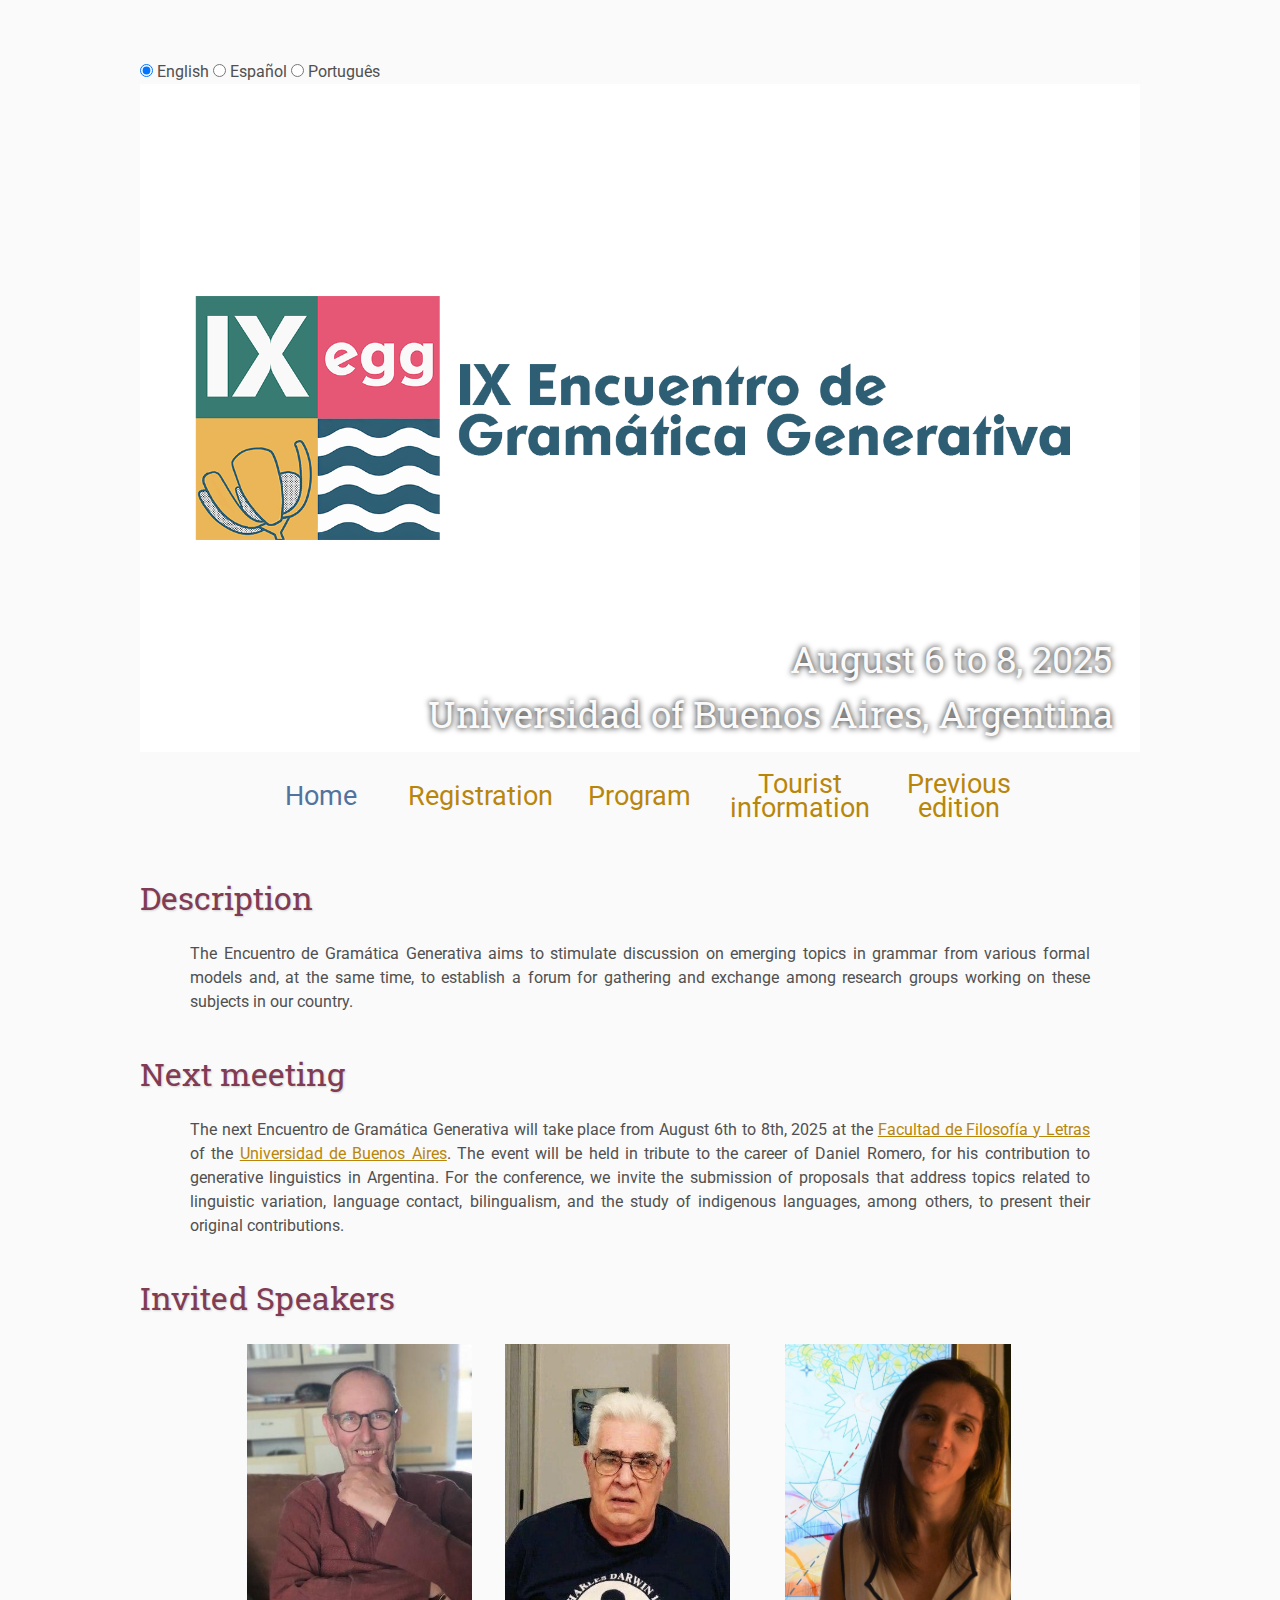
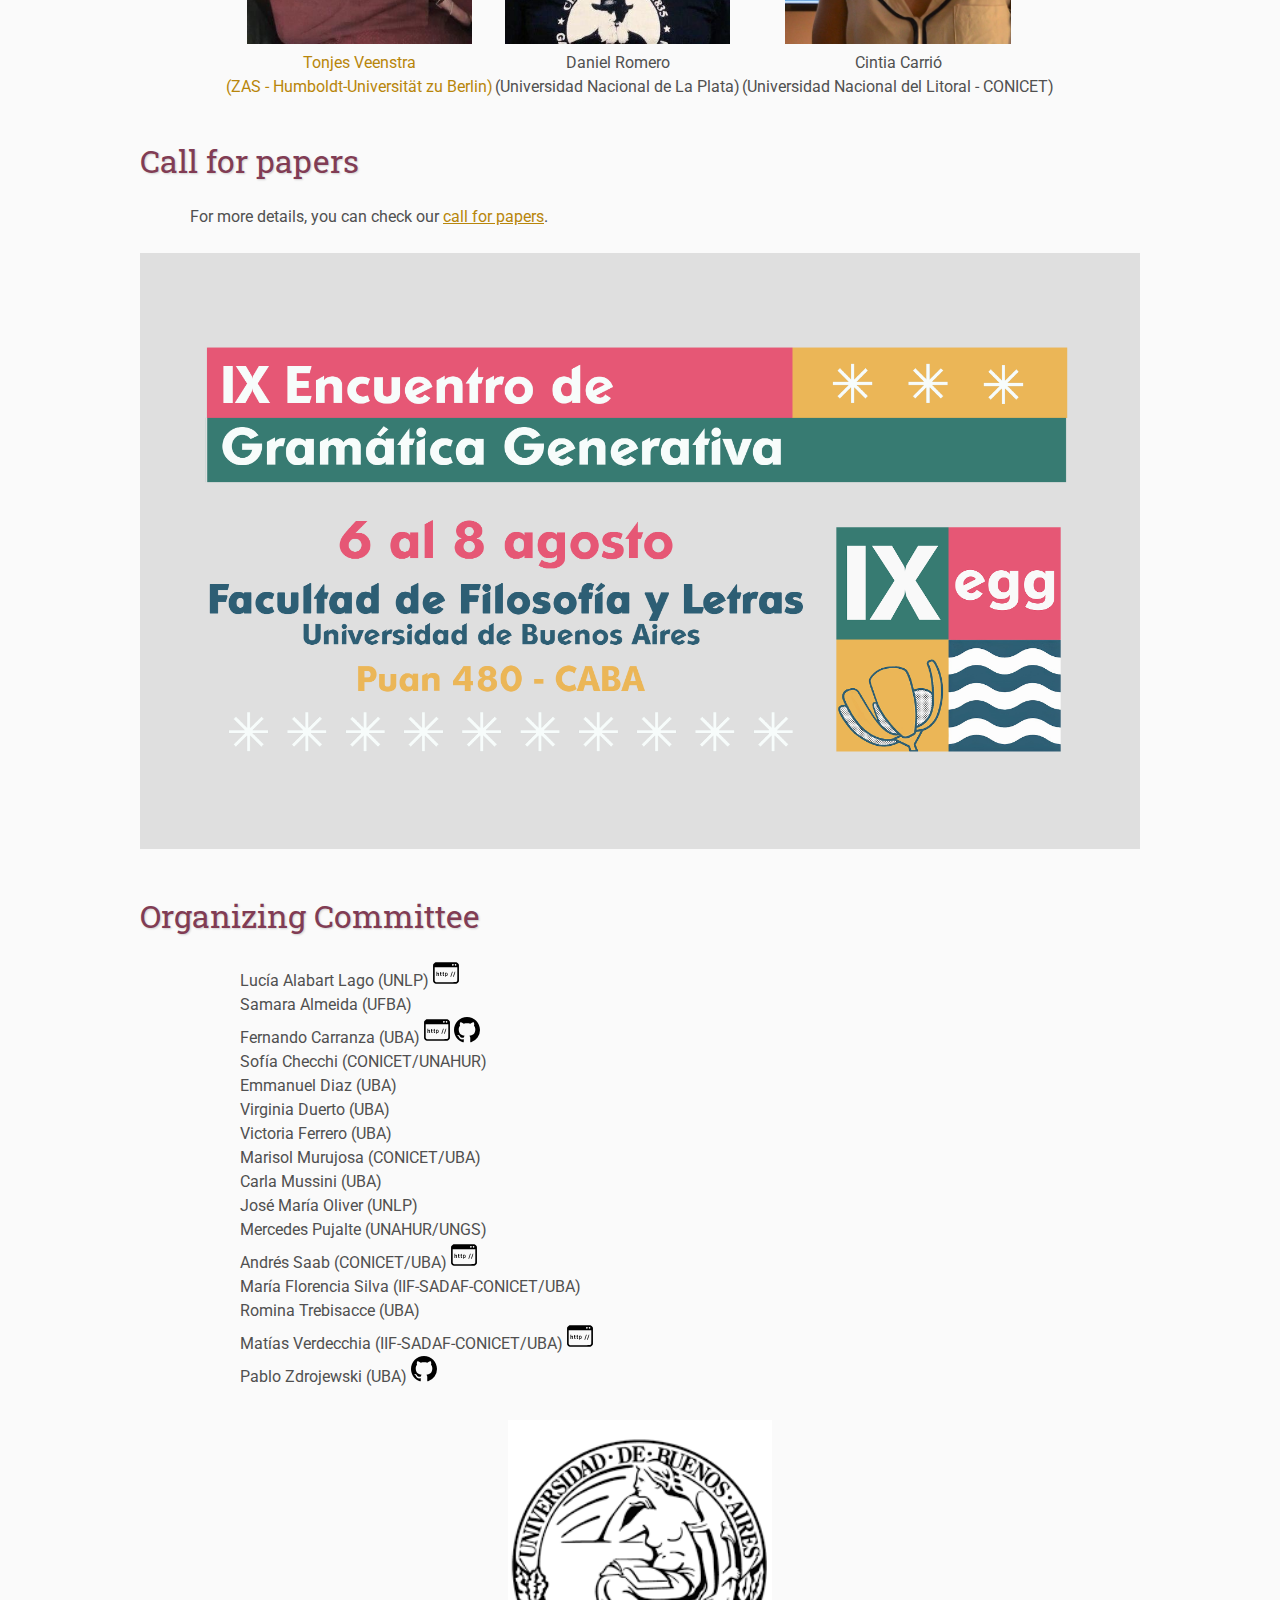
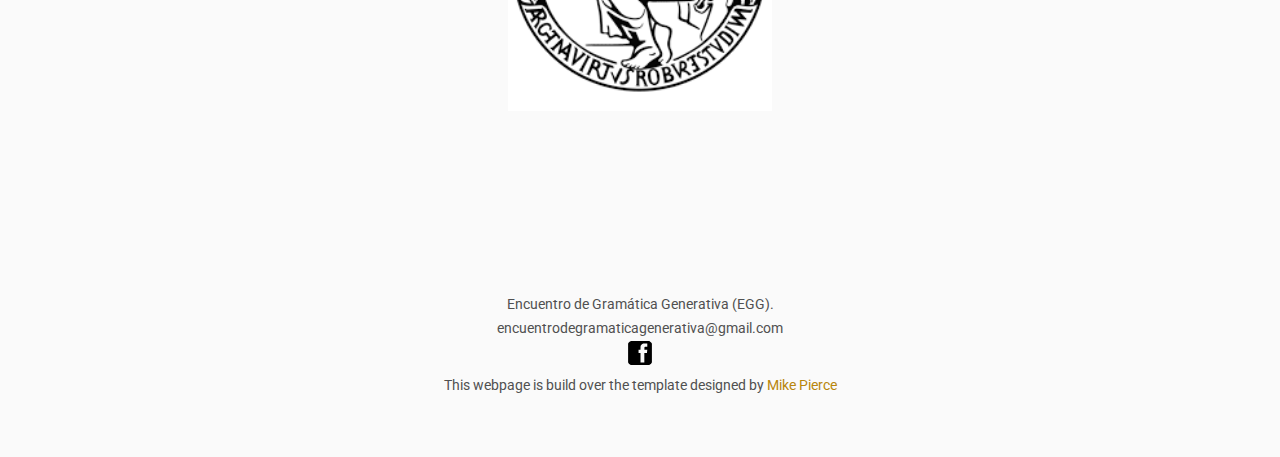
==== index.html @ 4060c9d3 "languages to css" ====
<!DOCTYPE html>
<html>

<head>
    <base href=".">
    <link rel="shortcut icon" type="image/png" href="images/2025-logosinfondo.svg"/>
    <link rel="stylesheet" type="text/css" media="all" href="assets/main.css"/>
    <meta name="description" content="Conference Template">
    <meta name="resource-type" content="document">
    <meta name="distribution" content="global">
    <meta name="KeyWords" content="Conference">

    <title>Encuentro de Gramática Generativa</title>
</head>

<body data-lang="en">

    <!-- Language selector -->
    <div>
        <label>
            <input type="radio" name="language" value="en" checked>
            English
        </label>
        <label>
            <input type="radio" name="language" value="es">
            Español
        </label>
                <label>
            <input type="radio" name="language" value="pt">
            Português
        </label>
    </div>

    <div class="banner">
        <img width=100%, height=auto src="images/2025-banner.png" alt="Conference Template Banner">
<!--        <div class="top-left">
            <span class="title1">Encuentro de Gramática Generativa</span> <span class="year">2025</span>
        </div>-->
        <div lang="es" class="bottom-right">
            Del 6 al 8 de Agosto de 2025 <br> Universidad de Buenos Aires, Argentina
        </div>
<div lang="en" class="bottom-right">
            August 6 to 8, 2025 <br> Universidad of Buenos Aires, Argentina</div>
                    <div lang="pt" class="bottom-right">
            De 6 a 8 de agosto de 2025 <br>Universidad de Buenos Aires, Argentina
        </div>
    </div>
        


    <table class="navigation">
        <tr>
            <td class="navigation">
                <a lang="en" class="current" title="Encuentro de Gramática Generativa" href="index.html">Home</a>
                <a lang="es" class="current" title="Encuentro de Gramática Generativa" href="index.html">Página<br> principal</a>
                <a lang="pt" class="current" title="Encuentro de Gramática Generativa" href="index.html">Página<br> inicial</a>
            </td>
            <td class="navigation">
                <a lang="en" href="registration/registration.html" title="Register for the Conference" href="registration" href="registration.html">Registration</a>
                <a lang="es" href="registration/registration.html" title="Inscripción al Encuentro" href="registration">Inscripción</a>
                <a lang="pt" href="registration/registration.html" title="Inscripción al Encuentro" href="registration">Cadastro</a>
            </td>
            <td class="navigation">
                <a lang="en" title="Program" href="program/2025-program.html">Program</a> 
                <a lang="es" title="Programa" href="program/2025-program.html">Programa</a> 
                <a lang="pt" title="Programa" href="program/2025-program.html">Programa</a> 
            </td>
            <td class="navigation">
                <a lang="en" title="Tourist information" href="directions/turisticinfo.html">Tourist<br> information</a>
                <a lang="es" title="Información turística" href="directions/turisticinfo.html">Información<br> turística</a>
                <a lang="pt" title="Información turística" href="directions/turisticinfo.html">Informação<br> turística</a>
            </td>
            <td class="navigation">
                <a lang="en" title="Previous edition" href="previous-editions/previous-editions.html">Previous<br> edition</a>
                <a lang="es" title="Ediciones previas" href="previous-editions/previous-editions.html">Ediciones<br> previas</a>
                <a lang="pt" title="Ediciones previas" href="previous-editions/previous-editions.html">Edições<br> anteriores</a>
            </td>
        </tr>
    </table>

<h1 data-i18n="welcome_message"></h1>
    <p data-i18n="about_us"></p>
    
    <h2 lang="en">Description</h2>
    <h2 lang="es">Descripción</h2>
    <h2 lang="pt">Descrição</h2>
    
    <p lang="es" align="justify">
        El principal objetivo del Encuentro de Gramática Generativa es estimular la discusión acerca de los temas salientes de la gramática desde distintos modelos formales y, a la vez, establecer un ámbito de encuentro e intercambio para los grupos de investigación sobre estos temas en nuestro país.
          </p>
    <p lang=en align="justify">
        The Encuentro de Gramática Generativa aims to stimulate discussion on emerging topics in grammar from various formal models and, at the same time, to establish a forum for gathering and exchange among research groups working on these subjects in our country. 
    </p>
    <p lang=pt align="justify">
    O principal objetivo do Encontro de Gramática Gerativa é estimular a discussão sobre os temas mais relevantes da gramática a partir de diferentes modelos formais e, ao mesmo tempo, estabelecer um espaço de encontro e intercâmbio para os grupos de pesquisa sobre esses temas em nosso país.

    </p>

    <h2 lang="en">Next meeting</h2>
    <h2 lang="es">Próximo encuentro</h2>
    <h2 lang="pt">Próximo encontro</h2>
    <p lang="es" align="justify">
        El próximo Encuentro de Gramática Generativa tendrá lugar entre el 6 y 8 de agosto de 2025 en la <a href="https://filo.uba.ar/" target="_blank">Facultad de Filosofía y Letras</a> de la <a href="https://www.uba.ar/" target="_blank">Universidad de Buenos Aires</a>. La edición se hará en homenaje a la trayectoria de Daniel Romero, por su aporte a la lingüística generativa en Argentina. Para la orasión, se convoca al envío de propuestas que se enmarquen en temas vinculados a la variación lingüística, el contacto lingüístico, el bilingüismo y el estudio de lenguas indígenas, entre otros, a presentar sus contribuciones originales.
    </p>
    <p lang=en align="justify">
        The next Encuentro de Gramática Generativa will take place from August 6th to 8th, 2025 at the <a href="https://filo.uba.ar/" target="_blank">Facultad de Filosofía y Letras</a> of the <a href="https://www.uba.ar/" target="_blank">Universidad de Buenos Aires</a>. The event will be held in tribute to the career of Daniel Romero, for his contribution to generative linguistics in Argentina. For the conference, we invite the submission of proposals that address topics related to linguistic variation, language contact, bilingualism, and the study of indigenous languages, among others, to present their original contributions. 
   </p>
    <p lang="pt" align="justify">
        O próximo Encontro de Gramática Gerativa será realizado de 6 a 8 de agosto de 2025 na <a href="https://filo.uba.ar/" target="_blank">Facultad de Filosofía y Letras</a> de la <a href="https://www.uba.ar/" target="_blank">Universidad de Buenos Aires</a>. A edição será realizada em homenagem à trajetória de Daniel Romero, por sua contribuição à linguística gerativa na Argentina. Para a conferência, convidamos ao envio de propostas que se enquadrem em temas relacionados à variação linguística, ao contato linguístico, ao bilinguismo e ao estudo de línguas indígenas, entre outros, para apresentar suas contribuições originais. </p>

    <h2 lang="en">Invited Speakers</h2>
    <h2 lang="es">Plenaristas invitados</h2>
    <h2 lang="pt">Oradores convidados</h2>

    <table class="sponsors">
        <tr>
            <td class="sponsor">
                <a href="https://www.leibniz-zas.de/en/people/details/veenstra-tonjes/tonjes-veenstra">
                    <img src="images/tonjesveenstra.jpg" alt="Tonjes Veenstra <br>(ZAS)"><br>Tonjes Veenstra <br>(ZAS - Humboldt-Universität zu Berlin)</a>
            </td>
            <td class="sponsor">
                <img src="images/danielromero.jpg" alt="Daniel Romero (Universidade Nacional de La Plata)"><br>Daniel Romero <br>(Universidad Nacional de La Plata)
            </td>
            <td class="sponsor">
                <img src="images/cintiacarrio.jpg" alt="Cintia Carrió (Universidad Nacional del Litoral)" ><br>Cintia Carrió <br>(Universidad Nacional del Litoral - CONICET)
            </td>
        </tr>
    </table>

    

    <h2 lang="en">Call for papers</h2>
    <h2 lang="es">Convocatoria abierta</h2>
    <h2 lang="pt">Convocatória aberta</h2>
    <p lang="es" align="justify">
Para más detalles, consultar nuestra <a href="registration/registration.html">convocatoria abierta</a>.
    </p>

    <p lang="pt" align="justify">Para mais detalhes, consulte nossa <a href="registration/registration.html">convocatória aberta</a></p>
    <p lang="en" align="justify">For more details, you can check our <a href="registration/registration.html">call for papers</a>.</p>

<img width=100%, height=auto src="images/2025-savethedate.png" alt="Conference Template Banner">

    <h2 lang="en">Organizing Committee</h2>
    <h2 lang="es">Comité organizador</h2>
    <h2 lang="pt">Comissão organizadora</h2>
    <p>

<ul class="lead">		
		<li align="justify">Lucía Alabart Lago (UNLP) <a href="https://www.memoria.fahce.unlp.edu.ar/perfiles/1449AlabartLagoL.html#:~:text=Curriculum%20abreviado%3A%20Luc%C3%ADa%20Alabart%20Lago,de%20dicha%20universidad%20desde%202015"><img src="images/webpage.svg" alt="" width="26" height="26" title="Página Web"></a></li>
		<li align="justify">Samara Almeida (UFBA)</li>  

<li align="justify">Fernando Carranza (UBA) <a href="https://sites.google.com/view/fernando-carranza/p%C3%A1gina-principal" target="_blank"><img src="images/webpage.svg" alt="" width="26" height="26" title="Página Web"></a>
                    <a href="https://github.com/fernandocar86" target="_blank"><img src="images/github.svg" alt="" width="26" height="26" title="GitHub"></a> </li>
                    		<li align="justify">Sofía Checchi (CONICET/UNAHUR)</li>
                    		<li align="justify">Emmanuel Diaz (UBA)</li>
                    		<li align="justify">Virginia Duerto (UBA)</li>
                    		<li align="justify">Victoria Ferrero (UBA)</li>
<!--		<li align="justify">Guadalupe Herrera (UBA - UNLP)</li>-->
<!--		<li align="justify">Carlos Muñoz Pérez (Universidad de Valdivia) <a href="https://voices.uchicago.edu/stigliano/" target="_blank"><img src="images/webpage.svg" alt="" width="26" height="26" title="Página Web"></a>
</li>-->
		<li align="justify">Marisol Murujosa (CONICET/UBA)</li>
<li align="justify">Carla Mussini (UBA)</li>
		<li align="justify">José María Oliver (UNLP)</li>
<li align="justify">Mercedes Pujalte (UNAHUR/UNGS)</li>
<li align="justify">Andrés Saab (CONICET/UBA) <a href="https://sites.google.com/view/andres-saab/p%C3%A1gina-principal/english" target="_blank"><img src="images/webpage.svg" alt="" width="26" height="26" title="Página Web"></a></li>

		<li align="justify">María Florencia Silva (IIF-SADAF-CONICET/UBA)</li>
<!--		<li align="justify">Laura Stigliano (The University of Chicago) <a href="https://voices.uchicago.edu/stigliano/" target="_blank"><img src="images/webpage.svg" alt="" width="26" height="26" title="Página Web"></a>
</li>-->
		<li align="justify">Romina Trebisacce (UBA)</li>
		<li align="justify">Matías Verdecchia (IIF-SADAF-CONICET/UBA) <a href="https://matiasverdecchia.netlify.app/" target="_blank"><img src="images/webpage.svg" alt="" width="26" height="26" title="Página Web"></a></li>
		<li align="justify">Pablo Zdrojewski (UBA) <a href="https://github.com/pablozd" target="_blank"><img src="images/github.svg" alt="" width="26" height="26" title="GitHub"></a> </li>
</ul>

    </p>
    <table class="sponsors">
        <tr>
            <td class="sponsor">
            </td>
            <td class="sponsor">
                <a href="https://filo.uba.ar/">
                    <img width=5%, height=auto src="images/uba.png" alt="First Sponsor Name">
                </a>
            </td>
            <td class="sponsor">
            </td>
        </tr>
    </table>

  <footer lang="es">
    Encuentro de Gramática Generativa (EGG)<br>
    encuentrodegramaticagenerativa@gmail.com
    <br>
<a href="https://www.facebook.com/EncuentroGG?locale=es_LA" target="_blank"><img src="images/facebook-logo.svg" alt="" width="26" height="26" title="Facebook"></a> 
<br>
<!--
<a href="https://www.instagram.com/elbalinguistics/" target="_blank"><img src="images/instagram-logo.svg" alt="" width="26" height="26" title="Instagram"></a>
<br>
-->
Este sitio está construido por sobre la plantilla diseñada por <a href="https://github.com/mikepierce">Mike Pierce</a>
  </footer>

  <footer lang="pt">
    Encuentro de Gramática Generativa (EGG)<br>
    encuentrodegramaticagenerativa@gmail.com
    <br>
<a href="https://www.facebook.com/EncuentroGG?locale=es_LA" target="_blank"><img src="images/facebook-logo.svg" alt="" width="26" height="26" title="Facebook"></a> 
<br>
<!--
<a href="https://www.instagram.com/elbalinguistics/" target="_blank"><img src="images/instagram-logo.svg" alt="" width="26" height="26" title="Instagram"></a>
<br>
-->
Este site foi construído com base no modelo desenvolvido por <a href="https://github.com/mikepierce">Mike Pierce</a>
  </footer>
  
      <footer lang="en">
    Encuentro de Gramática Generativa (EGG).
    <br>
    encuentrodegramaticagenerativa@gmail.com
    <br>
<a href="https://www.facebook.com/EncuentroGG?locale=es_LA" target="_blank"><img src="images/facebook-logo.svg" alt="" width="26" height="26" title="Facebook"></a> 
<br>
        This webpage is build over the template designed by <a href="https://github.com/mikepierce">Mike Pierce</a>

    </footer>

<script>
        // Language switching functionality
        document.querySelectorAll('input[name="language"]').forEach(radio => {
            radio.addEventListener('change', function() {
                document.body.setAttribute('data-lang', this.value);
                
                // Optional: Store language preference in localStorage
                localStorage.setItem('preferredLanguage', this.value);
            });
        });

        // Check for saved language preference on page load
        document.addEventListener('DOMContentLoaded', () => {
            const savedLanguage = localStorage.getItem('preferredLanguage');
            if (savedLanguage) {
                document.querySelector(`input[name="language"][value="${savedLanguage}"]`).checked = true;
                document.body.setAttribute('data-lang', savedLanguage);
            }
        });
    </script>
</body>


</html>
---- assets/main.css ----
/* main.css */

/* These are the colors and fonts used throughout the webpage.
 * I've listed them here so that a user may easily
 * do a search-and-replace for these to change the site theme.
 *   'Roboto',sans-serif; Font for the title text
 *   'Roboto-Slab',serif; Font for the body text 
 *   #fafafa; Background color of the site
 *   #505050; Foreground (text) color of the site
 *   #52739e; Navy, "Template" in the logo, current page in navigation, special titles in the Program
 *   #b2132e; Reddish, "Conference" in the logo, hover color for links
 *   #813c54; Heading color, titles in the Program
 *   #b8860b; Dark Goldenrod, color for links
 */

@import url('https://fonts.googleapis.com/css?family=Roboto%7CRoboto+Slab');

*{
    border:0;
    font:inherit;
    font-size:1em;
    margin:0;
    padding:0;
    vertical-align:baseline;
}

body{
    background-color: #fafafa;
    background-size: cover;
    background-attachment: fixed;
    color: #505050; 
    text-align:justify;
    font-family:'Roboto',sans-serif;
    font-size:1em;
    line-height:1.5em;
    margin: 60px auto;
    width: 1000px;
}

a{color: #b8860b; text-decoration:none;}
a.current{color: #52739e;}
a.current:hover{color: #e82945;}
a:hover{color: #b2132e;}
a:active{color: #e82945;}
h1,h2,h3,h4{clear:justify; color: #813c54; margin:1.5em 0em 1em 0em; font-family:'Roboto Slab',serif; text-shadow: 1px 1px 2px #d0d0d0;}
h1{font-size:2.67em;}
h2{font-size:2.00em;}
h3{font-size:1.67em;}
h4{font-size:1.33em;}
p{list-style:none; margin:24px auto 24px auto; padding:0px; width:900px; text-align:justify;}
li a, p a {text-decoration:underline; text-decoration-color:#b8860b;}
ul{list-style:none; margin:24px auto 24px auto; padding:0px; width:800px; text-align:justify;}
ul li{list-style:none; margin:0px auto 0px auto; padding:0px; text-align:left;}
i,em{font-style:italic;}
b,strong{font-weight:bold;}
sup{
    vertical-align: super;
    font-size: 0.8em;
    line-height: 0;
}
sub{
    vertical-align: sub;
    font-size: 0.8em;
    line-height: 0;
}
table{
    width: 1000px;
    margin: 12px auto 24px auto;
    float: center;
    /* UNCOMMENT THIS FOR DEBUGGING THE ALIGNMENT */
    /*border: 1px solid black;*/
}
th,td{
    text-align: left;
    /* UNCOMMENT THIS FOR DEBUGGING THE ALIGNMENT */
    /*border: 1px solid black;*/
}

/* Website Banner */
.banner {position: relative; font-family:'Roboto Slab',serif;}
.top-left {font-size:5.33em; color: #505050; background: #fafafa; text-align: center; width: 1000px; height: 67px; position: absolute; padding: 36px 0 0 0; top: 0px;}
.bottom-right {font-size:2.33em; color: #fafafa; line-height: 1.5em; width: auto; height: 100px; padding: 0px 27px 27px 0px; text-align: right; position: absolute; bottom: 0px; right: 0px; text-shadow: 0px 0px 6px #000000;}

/* Conference Title Logo */
.title1{color: #b2132e; font-size:1em; line-height:normal; text-shadow: 1px 1px 3px #c0c0c0;} 
.title2{color: #52739e; text-shadow: 1px 1px 3px #c0c0c0;}
.year{color: #505050; font-size:0.67em; font-weight: lighter;}

/* Navigation Links (Home, Registration, etc) */
table.navigation{width:800px;}
td.navigation{font-size:1.67em; white-space:nowrap; width:20%; text-align:center; vertical-align:middle; padding:0px 0px 0px 0px}

/* Sponsor Images */
/*table.sponsors{width:800px;}
td.sponsor{white-space:nowrap; width:33%; text-align:center; vertical-align:middle; padding:0px 0px 0px 0px;}
td.sponsor img{width: 100%}/*
/* Sponsor Images */
table.sponsors {
    width: 800px;
}

td.sponsor {
    white-space: nowrap; 
    width: 33%; 
    text-align: center; 
    vertical-align: middle; 
    padding: 0px;
}

td.sponsor img {
    width: 100%; 
    height: 300px;  /* Set a fixed height */
    object-fit: contain;  /* Maintains aspect ratio while fitting within the fixed height */
    max-width: 100%;  /* Ensures image doesn't exceed column width */
}
/* The Table on the Program Page */
td.room{padding: 4px 12px 4px 4px; width: 90%; vertical-align:bottom; font-size:1.67em; color: #52739e; height:32px;}
td.date{white-space:nowrap; width:130px; text-align:right; vertical-align:top; padding:4px 16px 0px 0px;}
td.title{padding: 4px 12px 4px 4px; width: 90%; vertical-align:top; font-size:1.5em; color: #813c54; height:32px; font-family:'Roboto Slab',serif; text-shadow: 1px 1px 2px #d0d0d0; }
td.title-special{padding: 4px 12px 4px 4px; width: 90%; vertical-align:top; font-size:1.67em; color: #52739e; height:32px; font-family:'Roboto Slab',serif; text-shadow: 1px 1px 2px #d0d0d0;}
td.speaker{padding: 4px 12px 4px 4px; font-style: italic; font-size:1em; max-height:999999px}
td.abstract{padding: 4px 12px 12px 4px; font-size:1em; max-height:999999px}
td.abstract img{display: block; margin: 4px auto 8px auto}
table.plenary{padding-top: 8px; background: #ffffff;}

/* Registration and Directions iframes and Images */
iframe.registration{display:block; margin:1em auto 2em auto; width:700px; height:1400px; border:none;}
iframe.directions{display:block; margin:1em auto 2em auto; width:800px; height:400px; border:none;}
img.center{display:block; width:67%; margin:1em auto 2em auto;}

/* Flyer Images */
table.flyers{width:800px;}
td.flyer{white-space:nowrap; width:50%; text-align:center; vertical-align:middle; padding:0px 0px 0px 0px;}
td.sponsor img{width: 100%}

footer{font-size:0.875em; margin-top:12em; text-align:center;}

/* My hacky way of making the site mobile-friendly */
@media only screen and (max-width: 1100px) {
    h2{font-size:3.00em;}
    p{font-size:1.5em; line-height:1.5em;}
    th,td,tr{font-size:1.5em; line-height:1.5em;}
    td.date{font-size:1em; padding-top:0.5em;}
    td.navigation{font-size:1.5em; padding:0px 20px 0px 20px;}
    table.footer{font-size:0.33em;}
}

        /* Hide elements not matching the selected language */
body[data-lang="pt"] [lang="pt"],
body[data-lang="en"] [lang="en"],
body[data-lang="es"] [lang="es"] {
    display: block;
}

body[data-lang="pt"] [lang="en"],
body[data-lang="pt"] [lang="es"],
body[data-lang="en"] [lang="pt"],
body[data-lang="en"] [lang="es"],
body[data-lang="es"] [lang="pt"],
body[data-lang="es"] [lang="en"] {
    display: none;
}
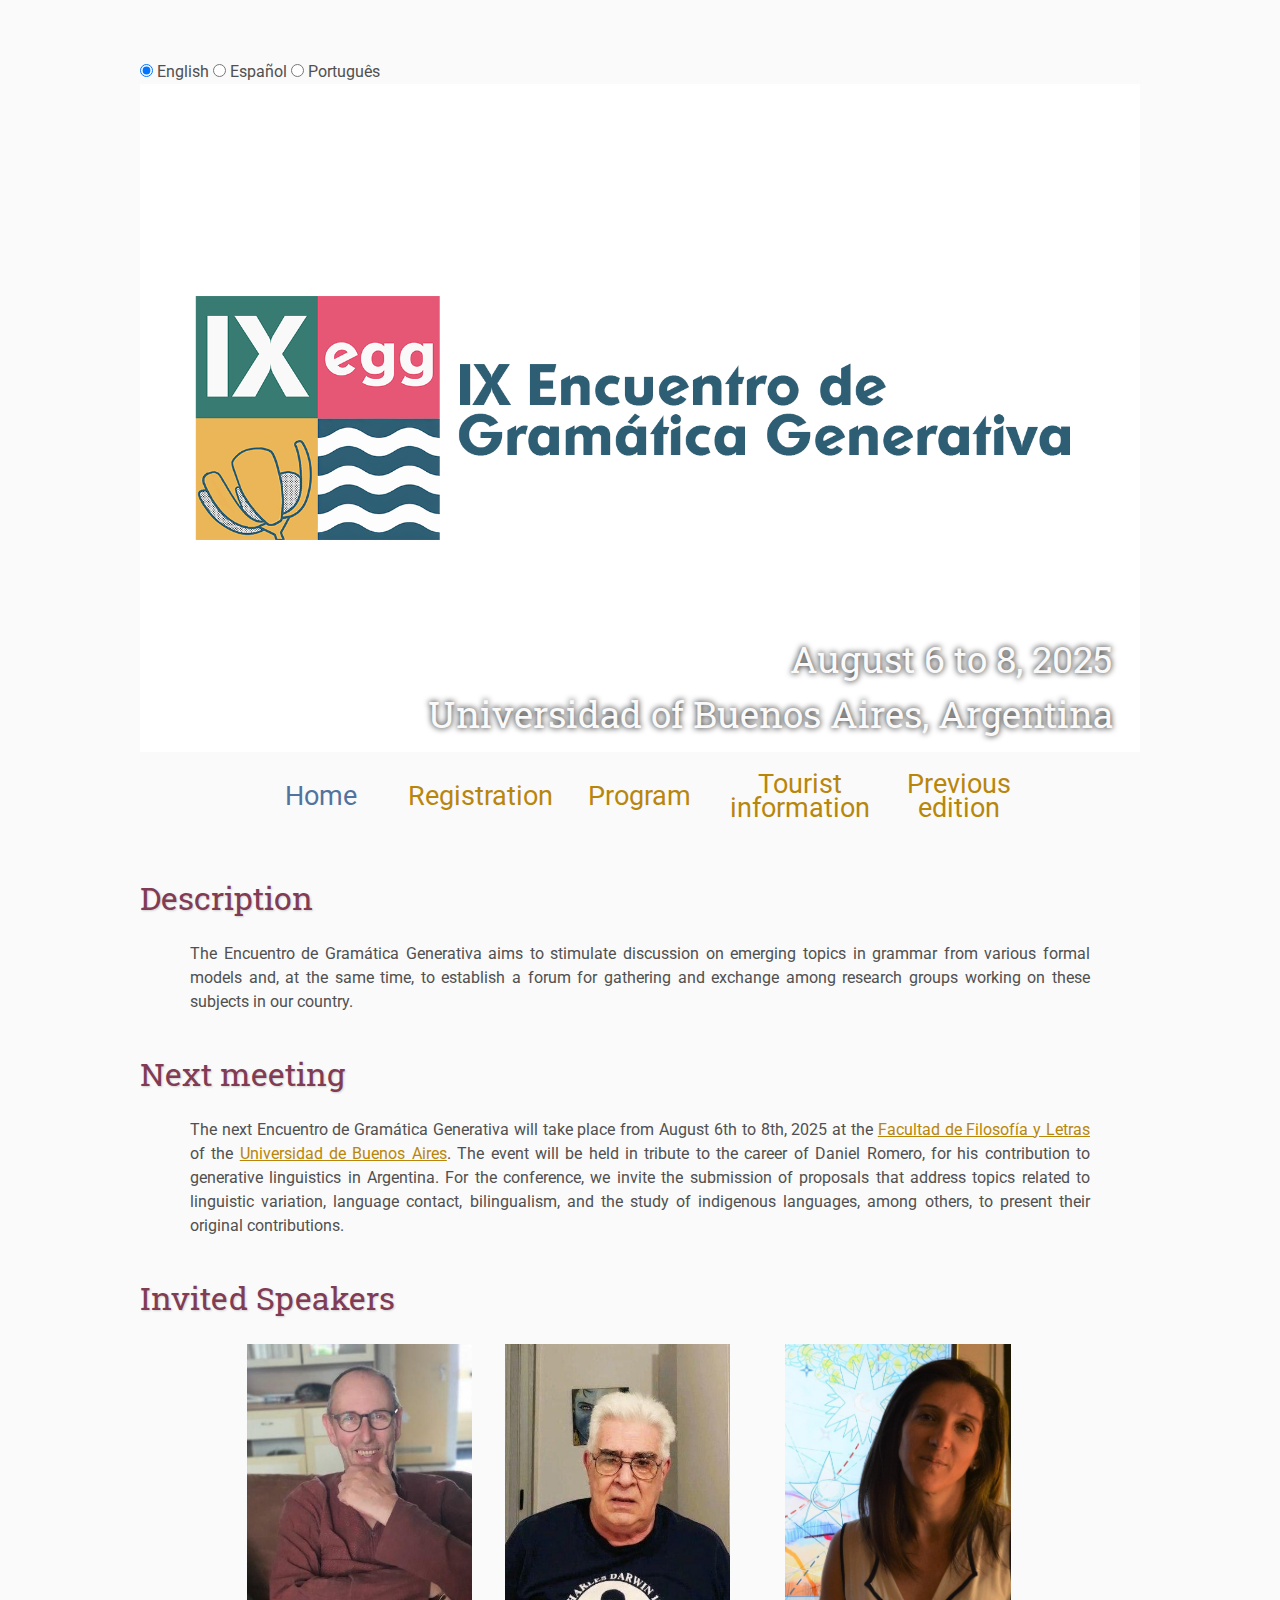
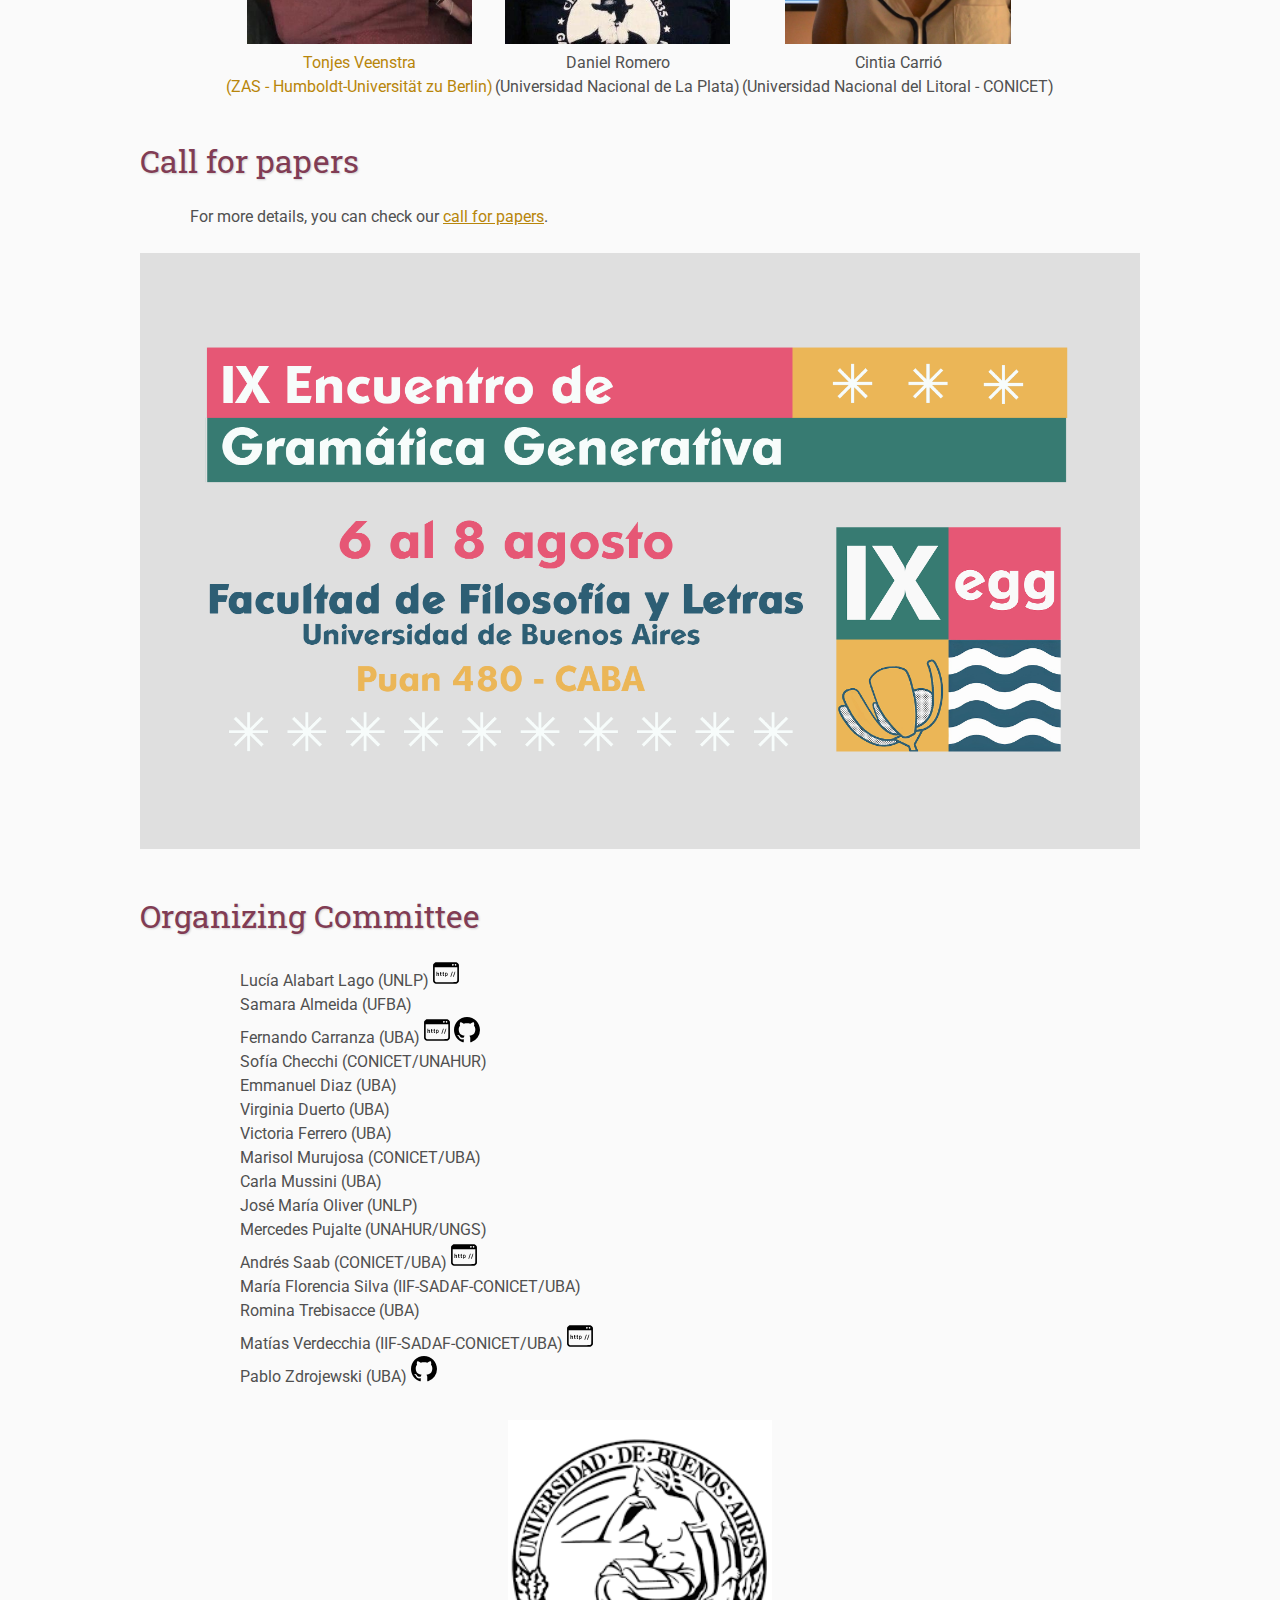
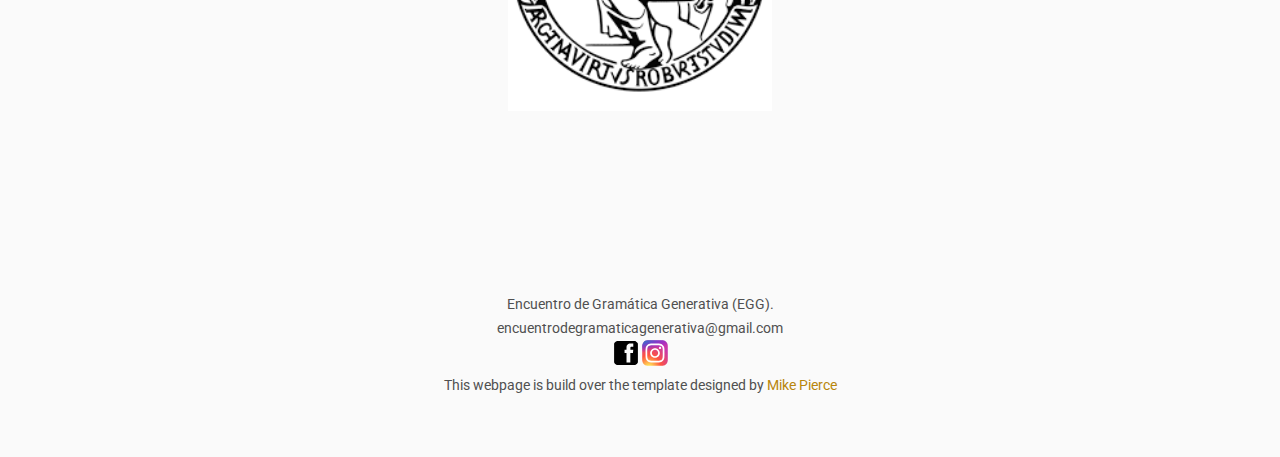
==== commit 0c7aca98: "bug in footer" ====
--- a/index.html
+++ b/index.html
@@ -100,7 +100,7 @@
     <h2 lang="es">Próximo encuentro</h2>
     <h2 lang="pt">Próximo encontro</h2>
     <p lang="es" align="justify">
-        El próximo Encuentro de Gramática Generativa tendrá lugar entre el 6 y 8 de agosto de 2025 en la <a href="https://filo.uba.ar/" target="_blank">Facultad de Filosofía y Letras</a> de la <a href="https://www.uba.ar/" target="_blank">Universidad de Buenos Aires</a>. La edición se hará en homenaje a la trayectoria de Daniel Romero, por su aporte a la lingüística generativa en Argentina. Para la orasión, se convoca al envío de propuestas que se enmarquen en temas vinculados a la variación lingüística, el contacto lingüístico, el bilingüismo y el estudio de lenguas indígenas, entre otros, a presentar sus contribuciones originales.
+        El próximo Encuentro de Gramática Generativa tendrá lugar entre el 6 y 8 de agosto de 2025 en la <a href="https://filo.uba.ar/" target="_blank">Facultad de Filosofía y Letras</a> de la <a href="https://www.uba.ar/" target="_blank">Universidad de Buenos Aires</a>. La edición se hará en homenaje a la trayectoria de Daniel Romero, por su aporte a la lingüística generativa en Argentina. Para la ocasión, se convoca al envío de propuestas que se enmarquen en temas vinculados a la variación lingüística, el contacto lingüístico, el bilingüismo y el estudio de lenguas indígenas, entre otros, a presentar sus contribuciones originales.
     </p>
     <p lang=en align="justify">
         The next Encuentro de Gramática Generativa will take place from August 6th to 8th, 2025 at the <a href="https://filo.uba.ar/" target="_blank">Facultad de Filosofía y Letras</a> of the <a href="https://www.uba.ar/" target="_blank">Universidad de Buenos Aires</a>. The event will be held in tribute to the career of Daniel Romero, for his contribution to generative linguistics in Argentina. For the conference, we invite the submission of proposals that address topics related to linguistic variation, language contact, bilingualism, and the study of indigenous languages, among others, to present their original contributions. 
@@ -193,11 +193,7 @@
     encuentrodegramaticagenerativa@gmail.com
     <br>
 <a href="https://www.facebook.com/EncuentroGG?locale=es_LA" target="_blank"><img src="images/facebook-logo.svg" alt="" width="26" height="26" title="Facebook"></a> 
-<br>
-<!--
-<a href="https://www.instagram.com/elbalinguistics/" target="_blank"><img src="images/instagram-logo.svg" alt="" width="26" height="26" title="Instagram"></a>
-<br>
--->
+<a href="https://www.instagram.com/encuentrodegramaticagenerativa/" target="_blank"><img src="images/instagram-logo.svg" alt="" width="26" height="26" title="Instagram"></a>
 Este sitio está construido por sobre la plantilla diseñada por <a href="https://github.com/mikepierce">Mike Pierce</a>
   </footer>
 
@@ -206,11 +202,8 @@
     encuentrodegramaticagenerativa@gmail.com
     <br>
 <a href="https://www.facebook.com/EncuentroGG?locale=es_LA" target="_blank"><img src="images/facebook-logo.svg" alt="" width="26" height="26" title="Facebook"></a> 
+<a href="https://www.instagram.com/encuentrodegramaticagenerativa/" target="_blank"><img src="images/instagram-logo.svg" alt="" width="26" height="26" title="Instagram"></a>
 <br>
-<!--
-<a href="https://www.instagram.com/elbalinguistics/" target="_blank"><img src="images/instagram-logo.svg" alt="" width="26" height="26" title="Instagram"></a>
-<br>
--->
 Este site foi construído com base no modelo desenvolvido por <a href="https://github.com/mikepierce">Mike Pierce</a>
   </footer>
   
@@ -220,6 +213,7 @@
     encuentrodegramaticagenerativa@gmail.com
     <br>
 <a href="https://www.facebook.com/EncuentroGG?locale=es_LA" target="_blank"><img src="images/facebook-logo.svg" alt="" width="26" height="26" title="Facebook"></a> 
+<a href="https://www.instagram.com/encuentrodegramaticagenerativa/" target="_blank"><img src="images/instagram-logo.svg" alt="" width="26" height="26" title="Instagram"></a>
 <br>
         This webpage is build over the template designed by <a href="https://github.com/mikepierce">Mike Pierce</a>
 
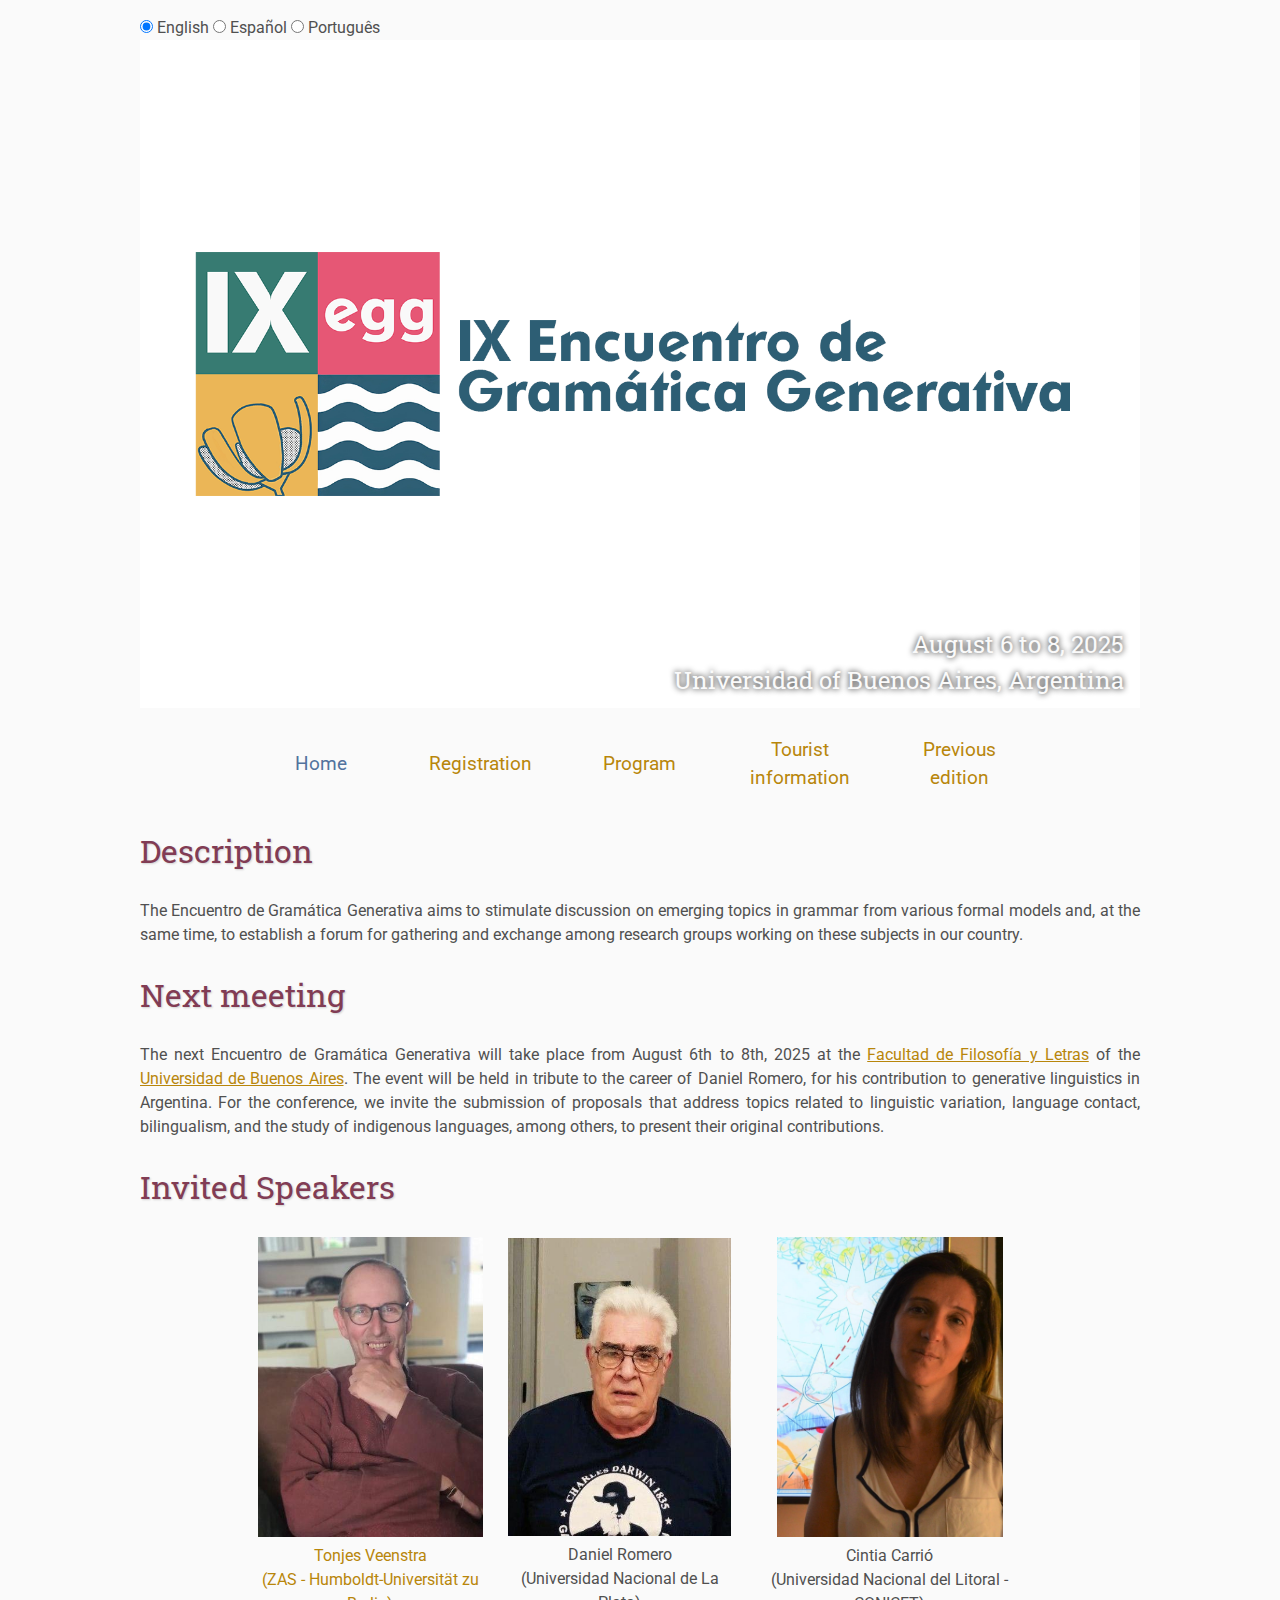
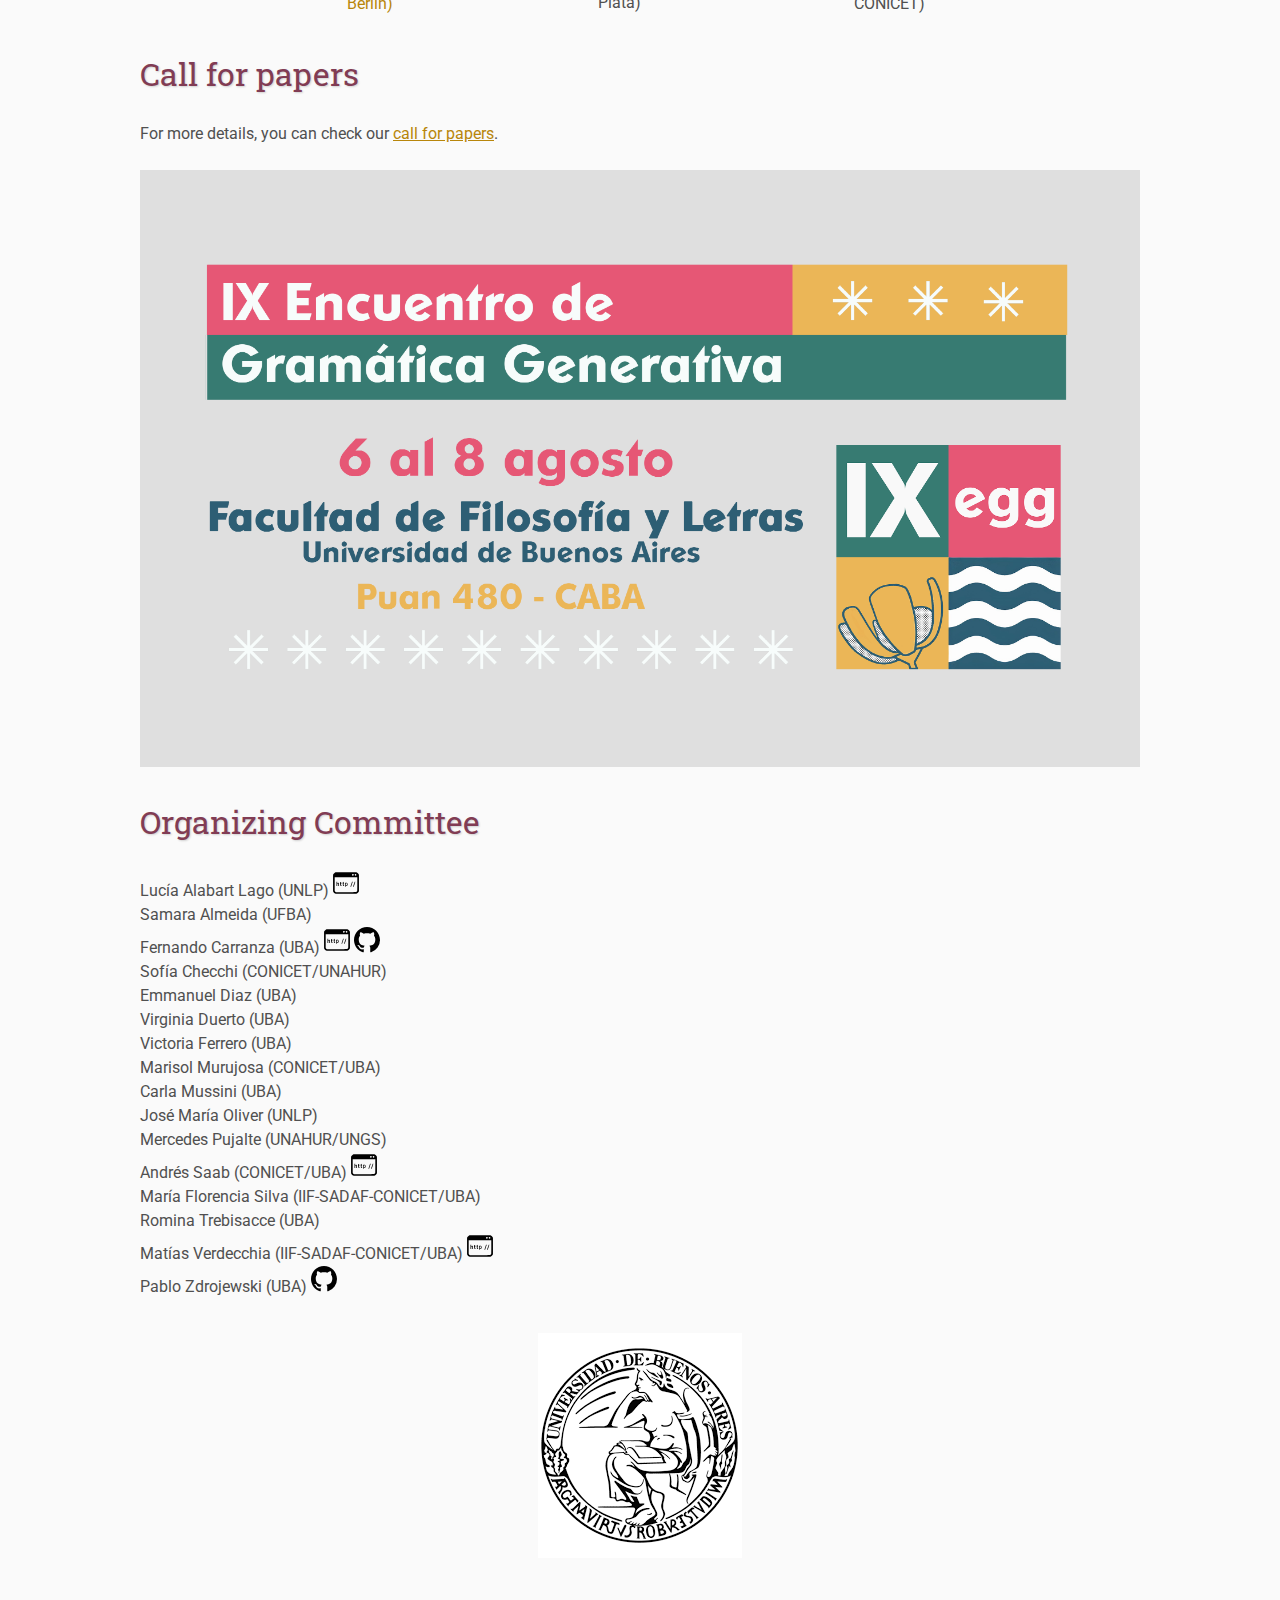
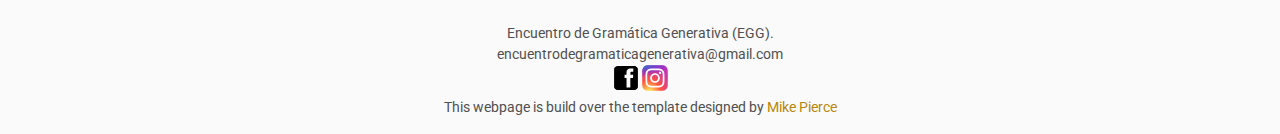
==== commit 0c94397b: "test for multidevice visualization" ====
--- a/index.html
+++ b/index.html
@@ -4,7 +4,7 @@
 <head>
     <base href=".">
     <link rel="shortcut icon" type="image/png" href="images/2025-logosinfondo.svg"/>
-    <link rel="stylesheet" type="text/css" media="all" href="assets/main.css"/>
+    <link rel="stylesheet" type="text/css" media="all" href="assets/alternative.css"/>
     <meta name="description" content="Conference Template">
     <meta name="resource-type" content="document">
     <meta name="distribution" content="global">
--- a/assets/alternative.css
+++ b/assets/alternative.css
@@ -0,0 +1,416 @@
+/* main.css */
+
+/* These are the colors and fonts used throughout the webpage.
+ * I've listed them here so that a user may easily
+ * do a search-and-replace for these to change the site theme.
+ *   'Roboto',sans-serif; Font for the title text
+ *   'Roboto-Slab',serif; Font for the body text 
+ *   #fafafa; Background color of the site
+ *   #505050; Foreground (text) color of the site
+ *   #52739e; Navy, "Template" in the logo, current page in navigation, special titles in the Program
+ *   #b2132e; Reddish, "Conference" in the logo, hover color for links
+ *   #813c54; Heading color, titles in the Program
+ *   #b8860b; Dark Goldenrod, color for links
+ */
+
+
+
+
+/* --- Imports and Reset --- */
+
+@import url('https://fonts.googleapis.com/css?family=Roboto%7CRoboto+Slab');
+
+* {
+    box-sizing: border-box; /* CRUCIAL: Include padding and border in element's total width/height */
+    border: 0;
+    font: inherit;
+    font-size: 100%; /* Use relative units, easier to scale */
+    margin: 0;
+    padding: 0;
+    vertical-align: baseline;
+}
+
+/* --- Base Styles (Mobile-First) --- */
+
+body {
+    background-color: #fafafa;
+    background-size: cover;  /* This is fine, but be mindful of large background images */
+    background-attachment: fixed; /* Consider removing this for performance on mobile */
+    color: #505050;
+    text-align: justify;
+    font-family: 'Roboto', sans-serif;
+    font-size: 1rem; /* Use rem for font sizes, relative to root */
+    line-height: 1.5;
+    margin: 1rem auto; /* Responsive margin */
+    width: 95%;       /* Responsive width: start with almost full width */
+    max-width: 1000px; /* Maximum width for larger screens */
+}
+
+a {
+    color: #b8860b;
+    text-decoration: none;
+}
+
+a.current {
+    color: #52739e;
+}
+
+a.current:hover {
+    color: #e82945;
+}
+
+a:hover {
+    color: #b2132e;
+}
+
+a:active {
+    color: #e82945;
+}
+
+h1, h2, h3, h4 {
+    clear: both; /* Use both, not just justify */
+    color: #813c54;
+    margin: 1.5rem 0 1rem 0;
+    font-family: 'Roboto Slab', serif;
+    text-shadow: 1px 1px 2px #d0d0d0;
+}
+
+h1 {
+    font-size: 2.67rem;
+}  /* rem is relative to root font-size */
+
+h2 {
+    font-size: 2rem;
+}
+
+h3 {
+    font-size: 1.67rem;
+}
+
+h4 {
+    font-size: 1.33rem;
+}
+
+p {
+    list-style: none;
+    margin: 1.5rem auto; /* Use rem for margins */
+    padding: 0;
+     /* Fluid width */
+    text-align: justify;
+}
+
+li a, p a {
+    text-decoration: underline;
+    text-decoration-color: #b8860b;
+}
+
+ul {
+    list-style: none;
+    margin: 1.5rem auto;
+    padding: 0;
+    /* Fluid width */
+    text-align: justify;
+}
+
+ul li {
+    list-style: none;
+    margin: 0 auto;
+    padding: 0;
+    text-align: left;
+}
+
+i, em {
+    font-style: italic;
+}
+
+b, strong {
+    font-weight: bold;
+}
+
+sup {
+    vertical-align: super;
+    font-size: 0.8em;  /* Keep these as em */
+    line-height: 0;
+}
+
+sub {
+    vertical-align: sub;
+    font-size: 0.8em;
+    line-height: 0;
+}
+
+table {
+    width: 100%;  /* Make tables full width by default */
+    margin: 0.75rem auto 1.5rem auto; /* Responsive margins */
+    /* float: center;  Remove this, it's not valid CSS */
+    /* border: 1px solid black;  Keep commented out */
+}
+
+th, td {
+    text-align: left;
+    /* border: 1px solid black; Keep commented out */
+    padding: 0.5rem; /* Add some padding to table cells */
+}
+
+
+/* --- Specific Element Styles --- */
+
+/* Website Banner */
+.banner {
+    position: relative;
+    font-family: 'Roboto Slab', serif;
+    /*Consider set a max-width to the banner, if necessary */
+}
+
+.top-left {
+    font-size: 3rem; /* Reduce size for mobile */
+    color: #505050;
+    background: #fafafa;
+    text-align: center;
+    width: 100%; /* Full width */
+    padding: 1rem 0; /* Responsive padding */
+    position: absolute; /*Consider other kind of position */
+    top: 0;
+    left: 0; /* Ensure it covers the full width */
+}
+
+.bottom-right {
+    font-size: 1.5rem; /* Reduce size for mobile */
+    color: #fafafa;
+    line-height: 1.5;
+    width: auto;
+    padding: 0 1rem 1rem 0; /* Responsive padding */
+    text-align: right;
+    position: absolute;  /*Consider other kind of position */
+    bottom: 0;
+    right: 0;
+    text-shadow: 0px 0px 6px #000000;
+}
+
+/* Conference Title Logo */
+.title1 {
+    color: #b2132e;
+    font-size: 1em;  /* Keep these relative, they'll scale with the body */
+    line-height: normal;
+    text-shadow: 1px 1px 3px #c0c0c0;
+}
+
+.title2 {
+    color: #52739e;
+    text-shadow: 1px 1px 3px #c0c0c0;
+}
+
+.year {
+    color: #505050;
+    font-size: 0.67em;
+    font-weight: lighter;
+}
+
+/* Navigation Links (Home, Registration, etc) */
+table.navigation {
+    width: 90%; /* Responsive width */
+    max-width: 800px; /* Maximum width */
+}
+
+td.navigation {
+    font-size: 1.2rem; /* Reduce size */
+    white-space: nowrap;
+    width: 20%;  /* This will likely need flexbox or grid */
+    text-align: center;
+    vertical-align: middle;
+    padding: 0.5rem; /* Responsive padding */
+}
+
+
+/* Sponsor Images */
+table.sponsors {
+   width: 90%; /*Responsive width */
+   max-width: 800px;
+   display: flex;
+   flex-wrap: wrap; /* Very important for responsiveness */
+   justify-content: center;
+}
+
+td.sponsor {
+   flex: 1 1 33.333%; /* Flex basis for 3 columns.  Will wrap */
+   /* Alternative: flex: 1 1 150px; (Grow, Shrink, minimum 150px width) */
+   
+   box-sizing: border-box; /*VERY IMPORTANT*/
+   text-align: center;
+   vertical-align: middle;
+   padding: 0.5rem;
+}
+
+td.sponsor img {
+   width: 100%; /* Image takes up full width of column */
+   height: auto; /* Maintain aspect ratio. Remove fixed height */
+   max-height: 300px; /* Remove fixed height*/
+   object-fit: contain; /* Keeps aspect ratio */
+}
+
+/* The Table on the Program Page */
+td.room {
+    padding: 0.25rem 0.75rem 0.25rem 0.25rem;
+    width: auto; /* Let width be determined by content */
+    vertical-align: bottom;
+    font-size: 1.2rem; /* Reduce */
+    color: #52739e;
+   /* height: 32px; Remove fixed height */
+}
+
+td.date {
+    white-space: nowrap;
+    width: auto;
+    text-align: right;
+    vertical-align: top;
+    padding: 0.25rem 1rem 0 0;
+        font-size: 1rem;
+}
+
+td.title {
+    padding: 0.25rem 0.75rem 0.25rem 0.25rem;
+    width: auto;
+    vertical-align: top;
+    font-size: 1.1rem;
+    color: #813c54;
+   /* height: 32px; Remove fixed height*/
+    font-family: 'Roboto Slab', serif;
+    text-shadow: 1px 1px 2px #d0d0d0;
+}
+
+td.title-special {
+    padding: 0.25rem 0.75rem 0.25rem 0.25rem;
+    width: auto;
+    vertical-align: top;
+    font-size: 1.2rem;
+    color: #52739e;
+   /* height: 32px;  Remove fixed height*/
+    font-family: 'Roboto Slab', serif;
+    text-shadow: 1px 1px 2px #d0d0d0;
+}
+
+td.speaker {
+    padding: 0.25rem 0.75rem 0.25rem 0.25rem;
+    font-style: italic;
+    font-size: 1rem;
+    /* max-height: 999999px; Remove this - it does nothing */
+}
+
+td.abstract {
+    padding: 0.25rem 0.75rem 0.75rem 0.25rem;
+    font-size: 1rem;
+    /* max-height: 999999px; Remove this */
+}
+
+td.abstract img {
+    display: block;
+    margin: 0.25rem auto 0.5rem auto;
+    max-width: 100%; /* Make images in abstracts responsive */
+    height: auto;
+}
+
+table.plenary {
+    padding-top: 0.5rem;
+    background: #ffffff;
+}
+
+/* Registration and Directions iframes and Images */
+iframe.registration,
+iframe.directions {
+    display: block;
+    margin: 1rem auto 2rem auto;
+    width: 95%; /* Responsive width */
+    max-width: 800px; /* Limit maximum width */
+    height: auto; /* Let the height be determined by the content */
+    border: none;
+}
+/*Set aspect ratio to iframe, if it is necessary*/
+iframe.registration{
+        aspect-ratio: 1 / 2; /*width / height*/
+}
+iframe.directions{
+        aspect-ratio: 2 / 1;
+}
+img.center {
+    display: block;
+    width: 90%; /* Responsive width */
+    max-width: 600px;  /* Set a reasonable max-width*/
+    margin: 1rem auto 2rem auto;
+        height: auto;
+}
+
+/* Flyer Images */
+table.flyers {
+    width: 90%;
+        max-width: 800px;
+        display: flex; /*Use flexbox */
+        flex-wrap: wrap;
+        justify-content: center;
+}
+
+td.flyer {
+    flex: 1 1 50%; /* Two columns, will wrap on smaller screens */
+        box-sizing: border-box;
+    text-align: center;
+    vertical-align: middle;
+    padding: 0.5rem;
+}
+
+/* This rule is redundant as it's already defined above */
+/* td.sponsor img {
+    width: 100%;
+} */
+
+footer {
+    font-size: 0.875rem;
+    margin-top: 3rem; /* Responsive margin */
+    text-align: center;
+}
+
+/* --- Media Queries --- */
+
+/* Small screens */
+@media (max-width: 768px) {
+  
+    /* Adjust font sizes for smaller screens */
+    h1 { font-size: 2.2rem; }
+    h2 { font-size: 1.8rem; }
+    h3 { font-size: 1.5rem; }
+    h4 { font-size: 1.2rem; }
+
+    p, ul, li, th, td, a {
+        font-size: 0.9rem; /* Smaller body font size */
+    }
+
+    td.navigation {
+        font-size: 1rem;
+        padding: 0.5rem;
+    }
+        
+        /*Make banner text responsive */
+        .top-left{font-size: 2rem}
+        .bottom-right{font-size: 1.2rem}
+
+}
+
+/* Very small screens */
+@media (max-width: 480px) {
+        .top-left{font-size: 1.5rem}
+        .bottom-right{font-size: 1rem}
+}
+
+        /* Hide elements not matching the selected language */
+body[data-lang="pt"] [lang="pt"],
+body[data-lang="en"] [lang="en"],
+body[data-lang="es"] [lang="es"] {
+    display: block;
+}
+
+body[data-lang="pt"] [lang="en"],
+body[data-lang="pt"] [lang="es"],
+body[data-lang="en"] [lang="pt"],
+body[data-lang="en"] [lang="es"],
+body[data-lang="es"] [lang="pt"],
+body[data-lang="es"] [lang="en"] {
+    display: none;
+}       
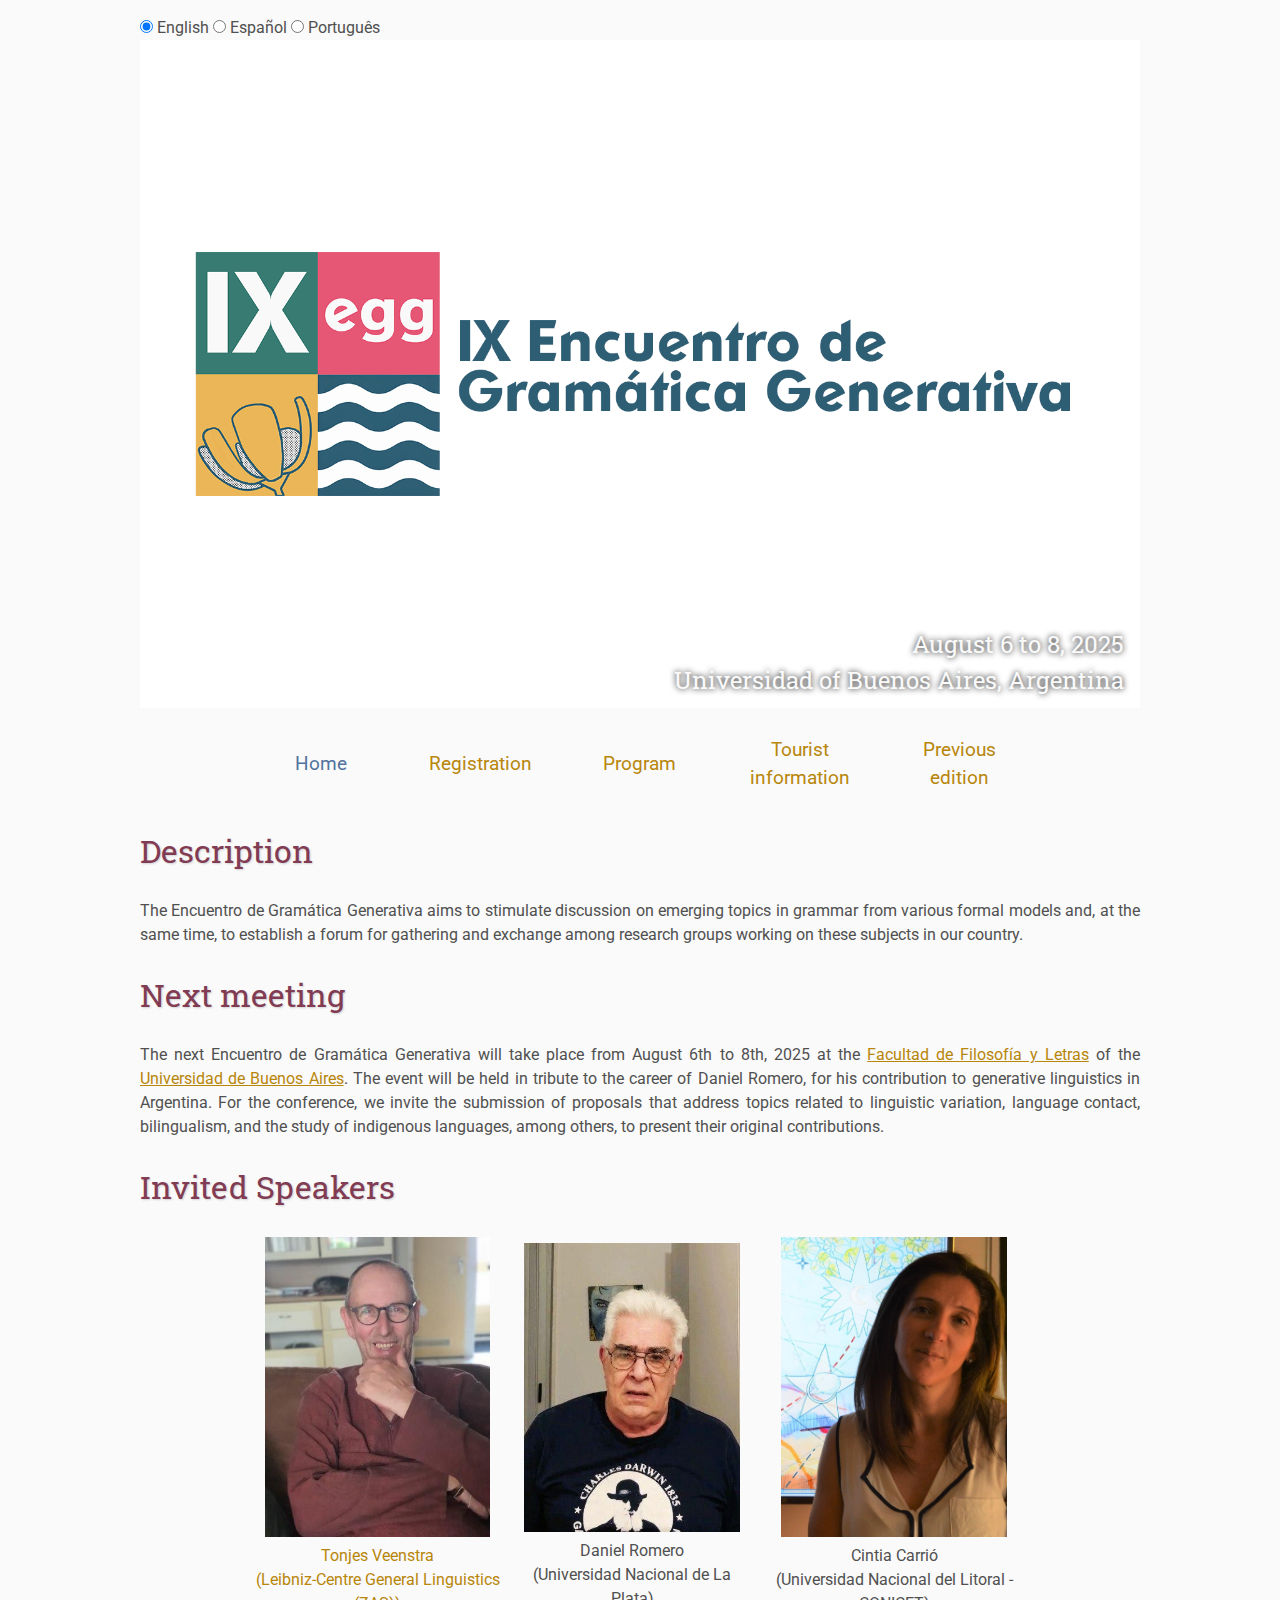
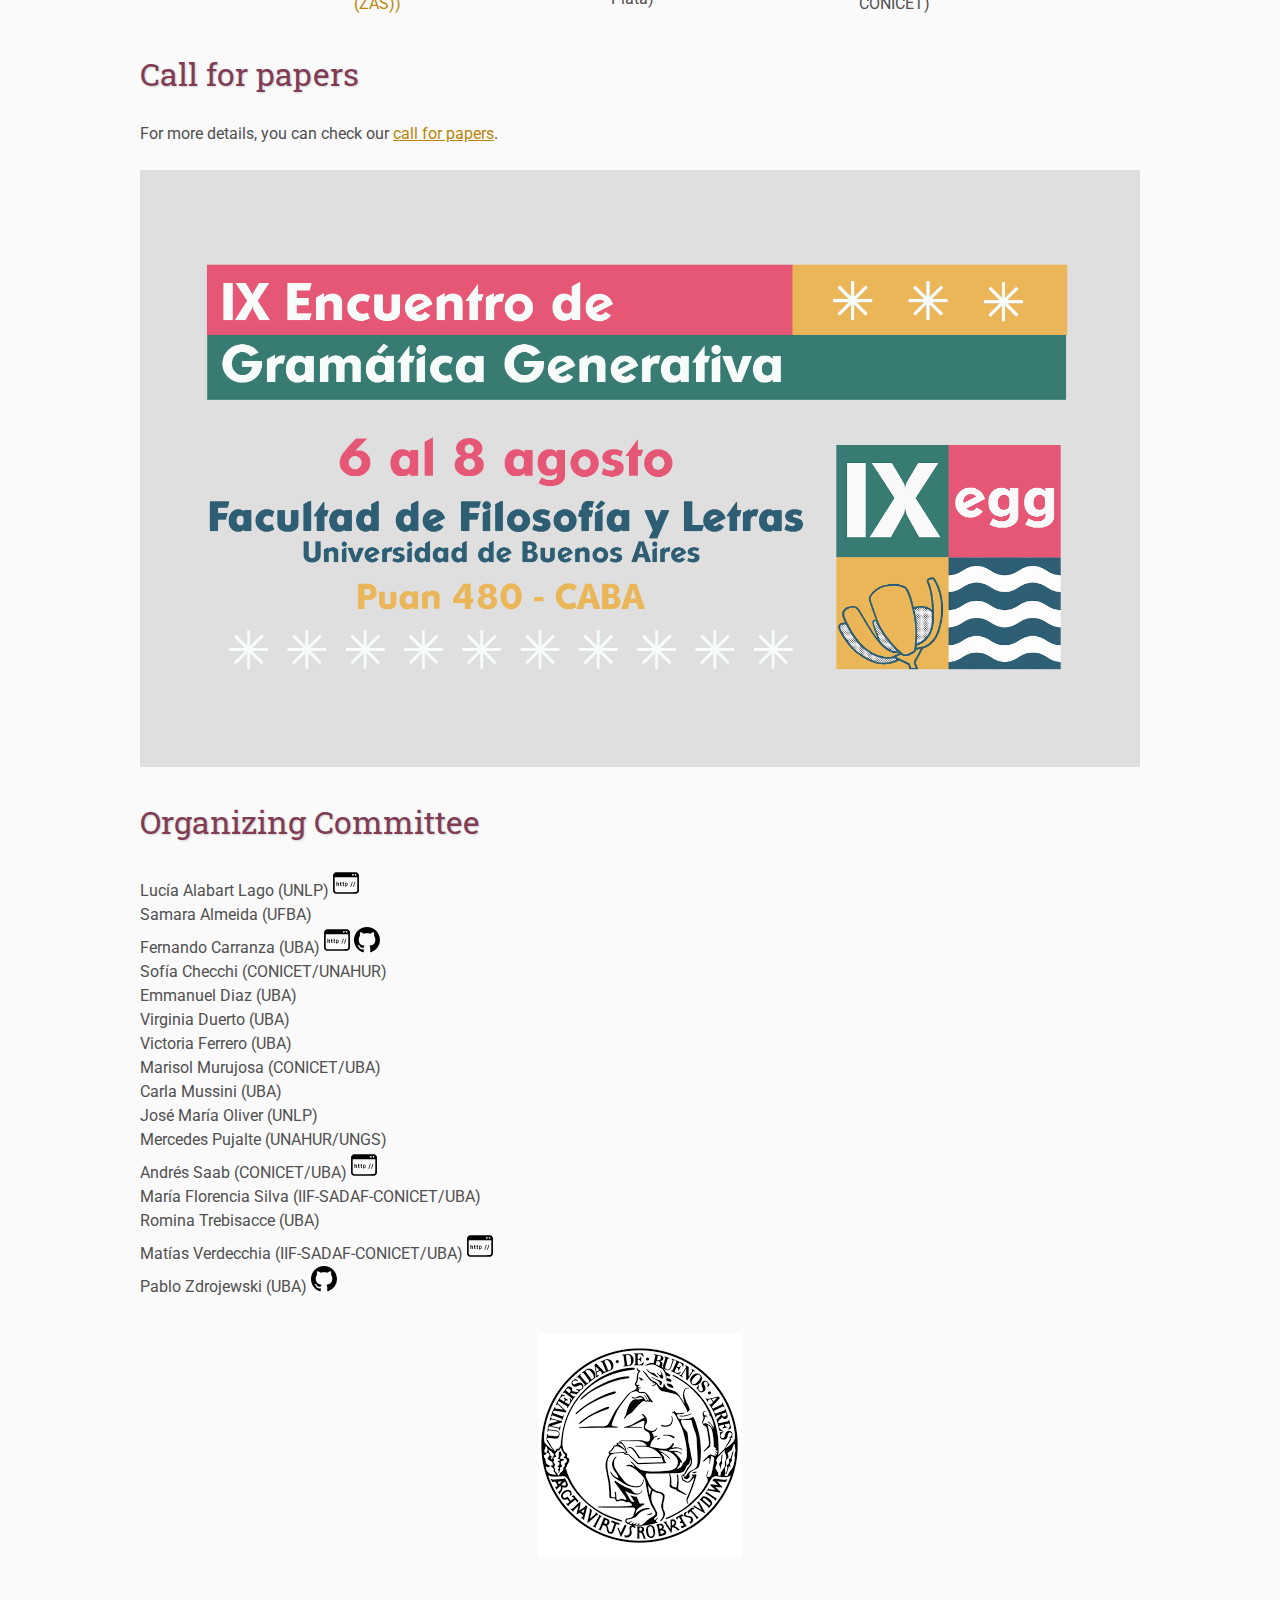
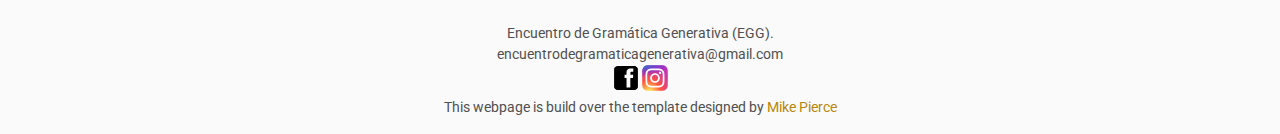
==== commit b09589cd: "bug in affiliation tonjes" ====
--- a/index.html
+++ b/index.html
@@ -106,7 +106,7 @@
         The next Encuentro de Gramática Generativa will take place from August 6th to 8th, 2025 at the <a href="https://filo.uba.ar/" target="_blank">Facultad de Filosofía y Letras</a> of the <a href="https://www.uba.ar/" target="_blank">Universidad de Buenos Aires</a>. The event will be held in tribute to the career of Daniel Romero, for his contribution to generative linguistics in Argentina. For the conference, we invite the submission of proposals that address topics related to linguistic variation, language contact, bilingualism, and the study of indigenous languages, among others, to present their original contributions. 
    </p>
     <p lang="pt" align="justify">
-        O próximo Encontro de Gramática Gerativa será realizado de 6 a 8 de agosto de 2025 na <a href="https://filo.uba.ar/" target="_blank">Facultad de Filosofía y Letras</a> de la <a href="https://www.uba.ar/" target="_blank">Universidad de Buenos Aires</a>. A edição será realizada em homenagem à trajetória de Daniel Romero, por sua contribuição à linguística gerativa na Argentina. Para a conferência, convidamos ao envio de propostas que se enquadrem em temas relacionados à variação linguística, ao contato linguístico, ao bilinguismo e ao estudo de línguas indígenas, entre outros, para apresentar suas contribuições originais. </p>
+        O próximo Encontro de Gramática Gerativa será realizado de 6 a 8 de agosto de 2025 na <a href="https://filo.uba.ar/" target="_blank">Facultad de Filosofía y Letras</a> da <a href="https://www.uba.ar/" target="_blank">Universidad de Buenos Aires</a>. A edição será realizada em homenagem à trajetória de Daniel Romero, por sua contribuição à linguística gerativa na Argentina. Para a conferência, convidamos ao envio de propostas que se enquadrem em temas relacionados à variação linguística, ao contato linguístico, ao bilinguismo e ao estudo de línguas indígenas, entre outros, para apresentar suas contribuições originais. </p>
 
     <h2 lang="en">Invited Speakers</h2>
     <h2 lang="es">Plenaristas invitados</h2>
@@ -116,7 +116,7 @@
         <tr>
             <td class="sponsor">
                 <a href="https://www.leibniz-zas.de/en/people/details/veenstra-tonjes/tonjes-veenstra">
-                    <img src="images/tonjesveenstra.jpg" alt="Tonjes Veenstra <br>(ZAS)"><br>Tonjes Veenstra <br>(ZAS - Humboldt-Universität zu Berlin)</a>
+                    <img src="images/tonjesveenstra.jpg" alt="Tonjes Veenstra <br>(ZAS)"><br>Tonjes Veenstra <br>(Leibniz-Centre General Linguistics (ZAS))</a>
             </td>
             <td class="sponsor">
                 <img src="images/danielromero.jpg" alt="Daniel Romero (Universidade Nacional de La Plata)"><br>Daniel Romero <br>(Universidad Nacional de La Plata)
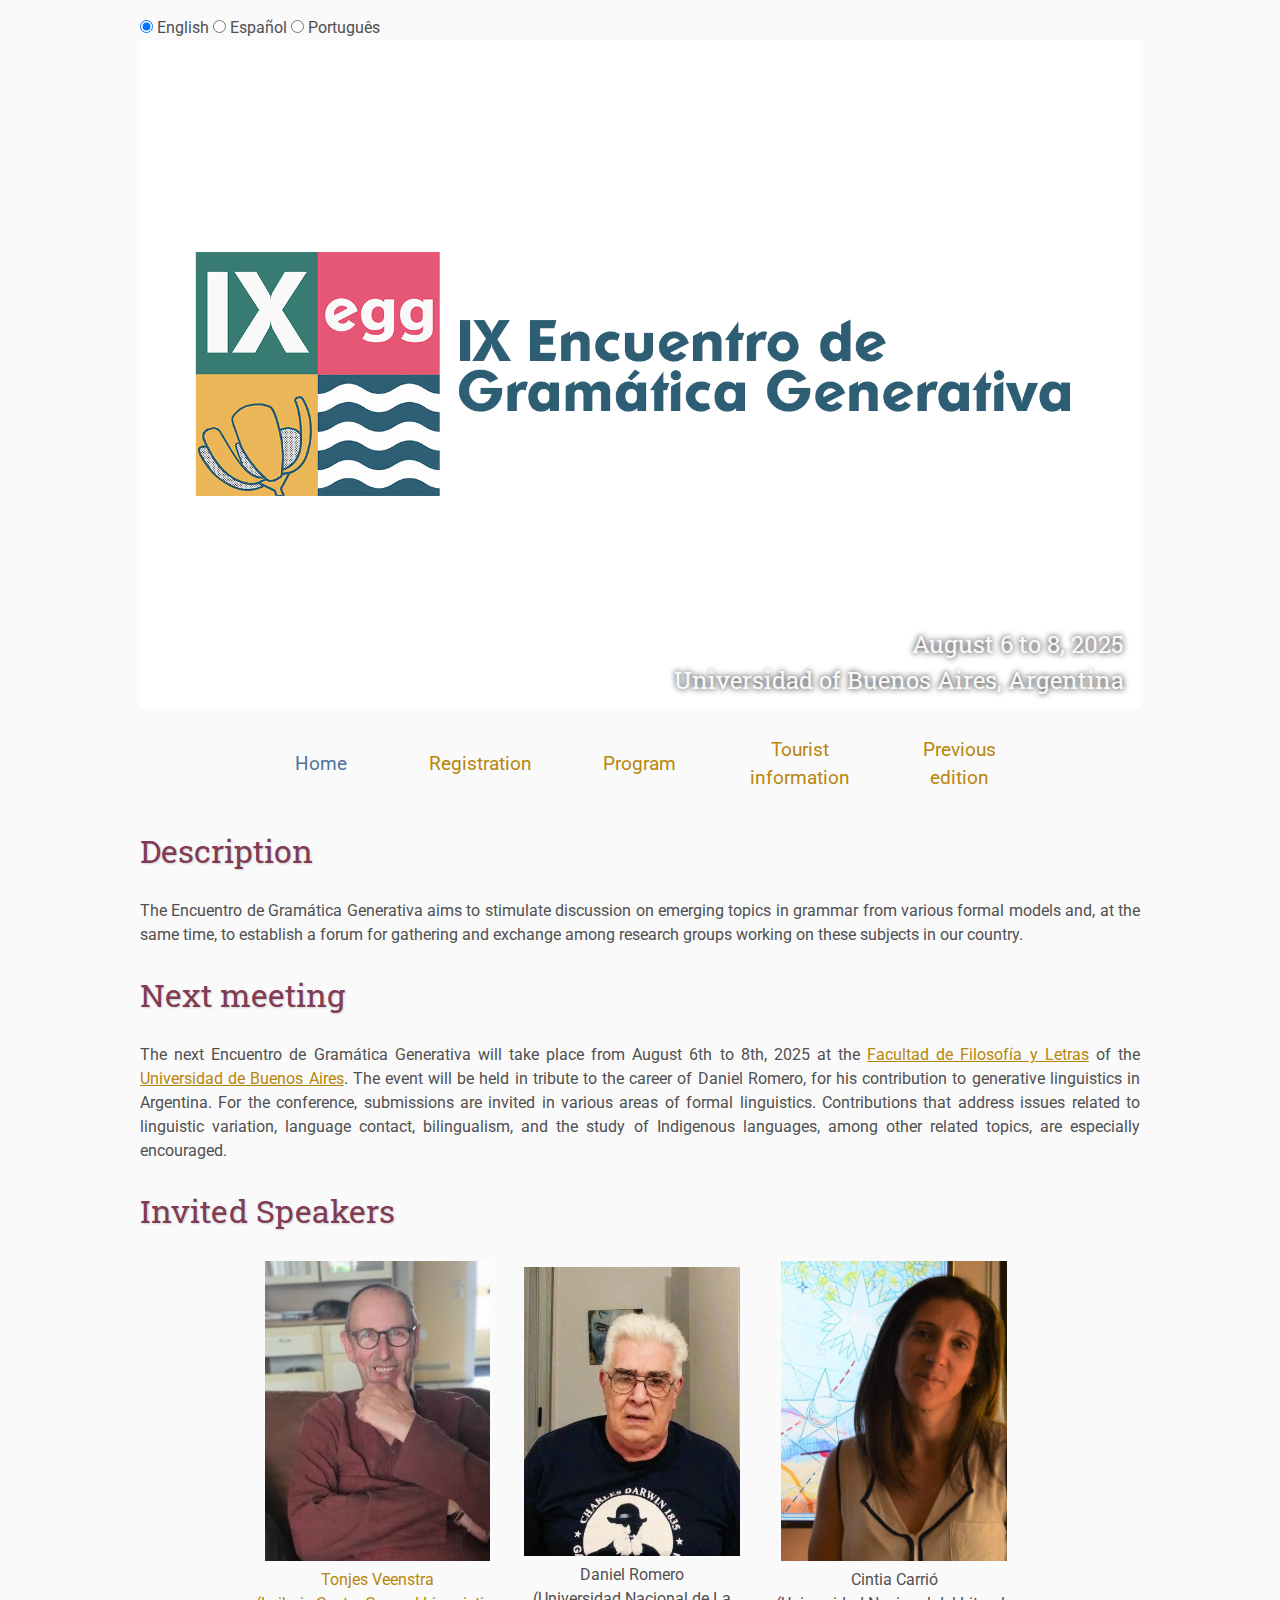
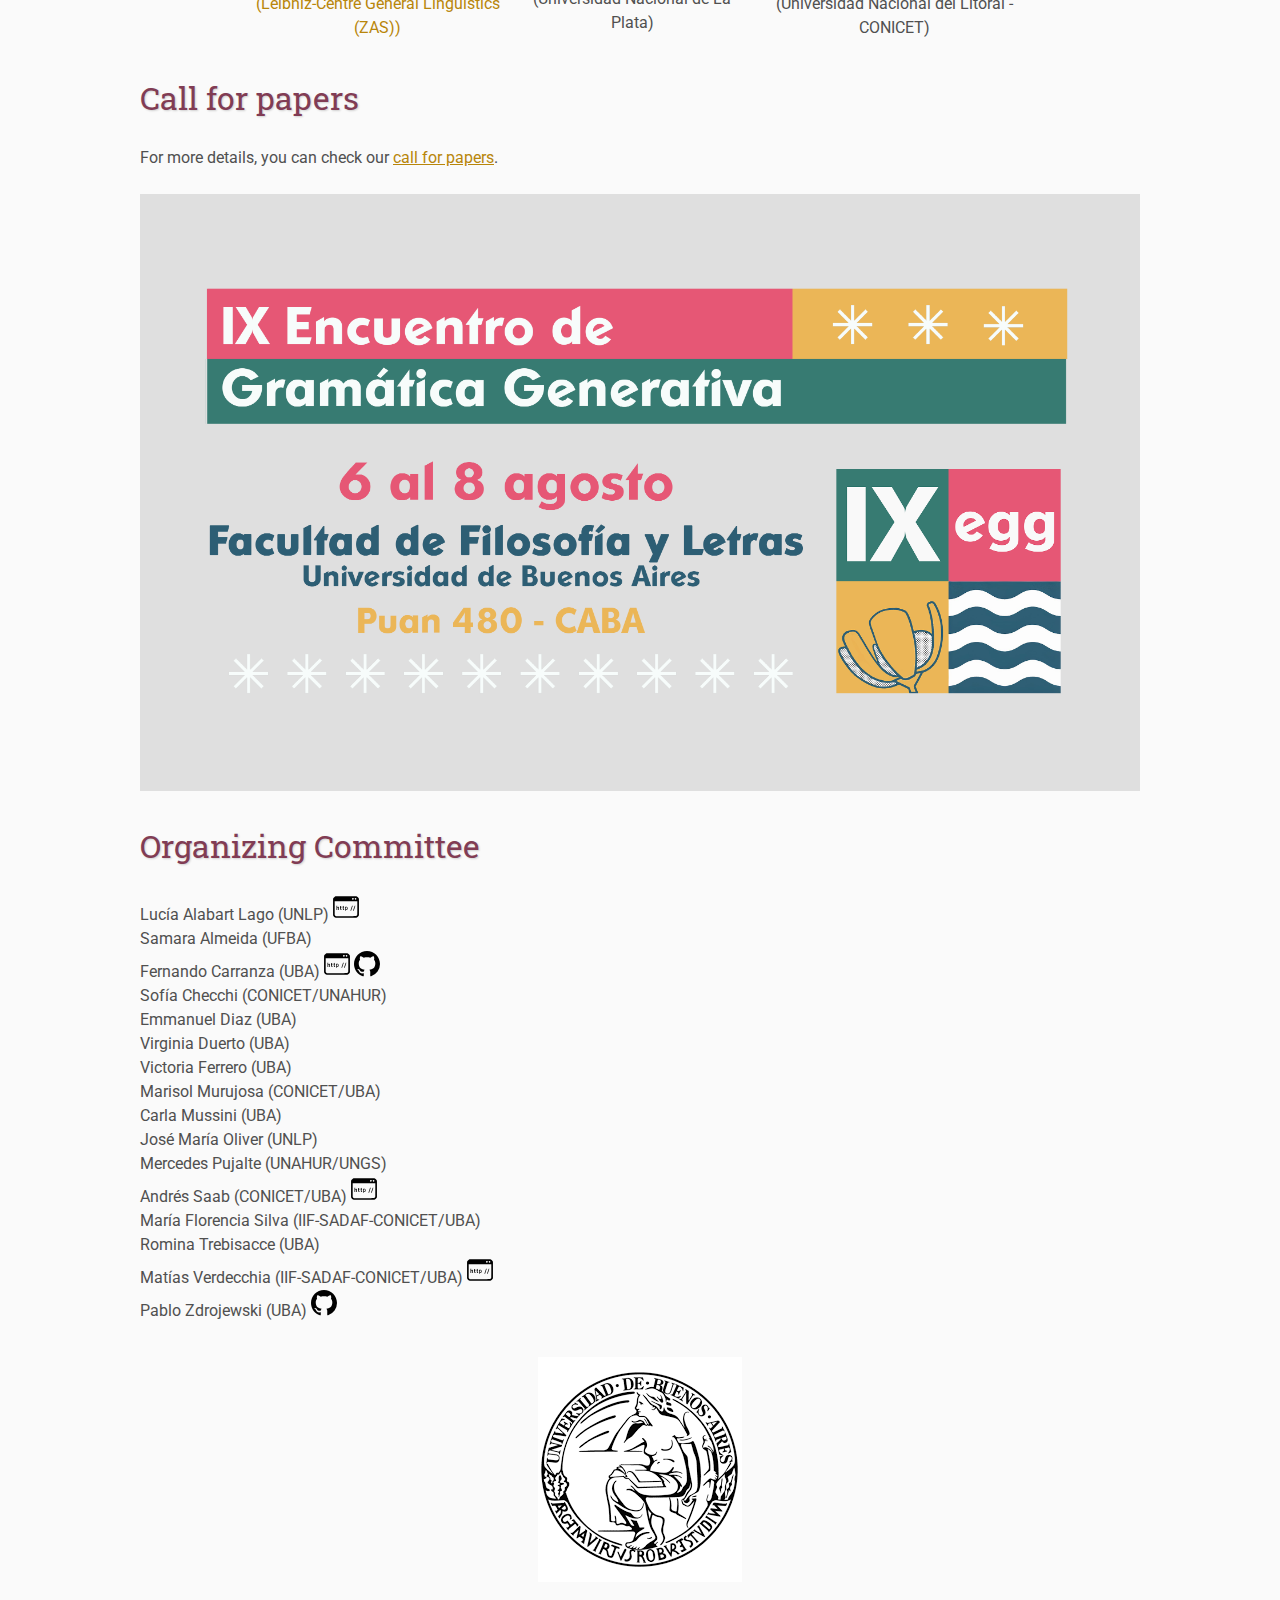
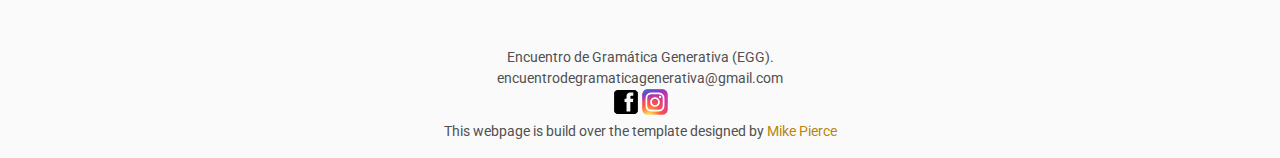
==== commit c5857f96: "cfp updated" ====
--- a/index.html
+++ b/index.html
@@ -100,13 +100,14 @@
     <h2 lang="es">Próximo encuentro</h2>
     <h2 lang="pt">Próximo encontro</h2>
     <p lang="es" align="justify">
-        El próximo Encuentro de Gramática Generativa tendrá lugar entre el 6 y 8 de agosto de 2025 en la <a href="https://filo.uba.ar/" target="_blank">Facultad de Filosofía y Letras</a> de la <a href="https://www.uba.ar/" target="_blank">Universidad de Buenos Aires</a>. La edición se hará en homenaje a la trayectoria de Daniel Romero, por su aporte a la lingüística generativa en Argentina. Para la ocasión, se convoca al envío de propuestas que se enmarquen en temas vinculados a la variación lingüística, el contacto lingüístico, el bilingüismo y el estudio de lenguas indígenas, entre otros, a presentar sus contribuciones originales.
+        El próximo Encuentro de Gramática Generativa tendrá lugar entre el 6 y 8 de agosto de 2025 en la <a href="https://filo.uba.ar/" target="_blank">Facultad de Filosofía y Letras</a> de la <a href="https://www.uba.ar/" target="_blank">Universidad de Buenos Aires</a>. La edición se hará en homenaje a la trayectoria de Daniel Romero, por su aporte a la lingüística generativa en Argentina. Para la ocasión, se invita al envío de propuestas en las diversas áreas de la lingüística formal. Se alientan especialmente los trabajos que aborden cuestiones vinculadas a la variación lingüística, el contacto de lenguas, el bilingüismo y el estudio de lenguas indígenas, entre otros temas afines.
     </p>
     <p lang=en align="justify">
-        The next Encuentro de Gramática Generativa will take place from August 6th to 8th, 2025 at the <a href="https://filo.uba.ar/" target="_blank">Facultad de Filosofía y Letras</a> of the <a href="https://www.uba.ar/" target="_blank">Universidad de Buenos Aires</a>. The event will be held in tribute to the career of Daniel Romero, for his contribution to generative linguistics in Argentina. For the conference, we invite the submission of proposals that address topics related to linguistic variation, language contact, bilingualism, and the study of indigenous languages, among others, to present their original contributions. 
+        The next Encuentro de Gramática Generativa will take place from August 6th to 8th, 2025 at the <a href="https://filo.uba.ar/" target="_blank">Facultad de Filosofía y Letras</a> of the <a href="https://www.uba.ar/" target="_blank">Universidad de Buenos Aires</a>. The event will be held in tribute to the career of Daniel Romero, for his contribution to generative linguistics in Argentina. For the conference, submissions are invited in various areas of formal linguistics. Contributions that address issues related to linguistic variation, language contact, bilingualism, and the study of Indigenous languages, among other related topics, are especially encouraged. 
    </p>
     <p lang="pt" align="justify">
-        O próximo Encontro de Gramática Gerativa será realizado de 6 a 8 de agosto de 2025 na <a href="https://filo.uba.ar/" target="_blank">Facultad de Filosofía y Letras</a> da <a href="https://www.uba.ar/" target="_blank">Universidad de Buenos Aires</a>. A edição será realizada em homenagem à trajetória de Daniel Romero, por sua contribuição à linguística gerativa na Argentina. Para a conferência, convidamos ao envio de propostas que se enquadrem em temas relacionados à variação linguística, ao contato linguístico, ao bilinguismo e ao estudo de línguas indígenas, entre outros, para apresentar suas contribuições originais. </p>
+        O próximo Encontro de Gramática Gerativa será realizado de 6 a 8 de agosto de 2025 na <a href="https://filo.uba.ar/" target="_blank">Facultad de Filosofía y Letras</a> da <a href="https://www.uba.ar/" target="_blank">Universidad de Buenos Aires</a>. A edição será realizada em homenagem à trajetória de Daniel Romero, por sua contribuição à linguística gerativa na Argentina. Para a conferência, convidamos ao envio de propostas nas diversas áreas da linguística formal. São especialmente incentivados os trabalhos que abordem questões relacionadas à variação linguística, ao contato de línguas, ao bilinguismo e ao estudo de línguas indígenas, entre outros temas afins.
+         </p>
 
     <h2 lang="en">Invited Speakers</h2>
     <h2 lang="es">Plenaristas invitados</h2>
